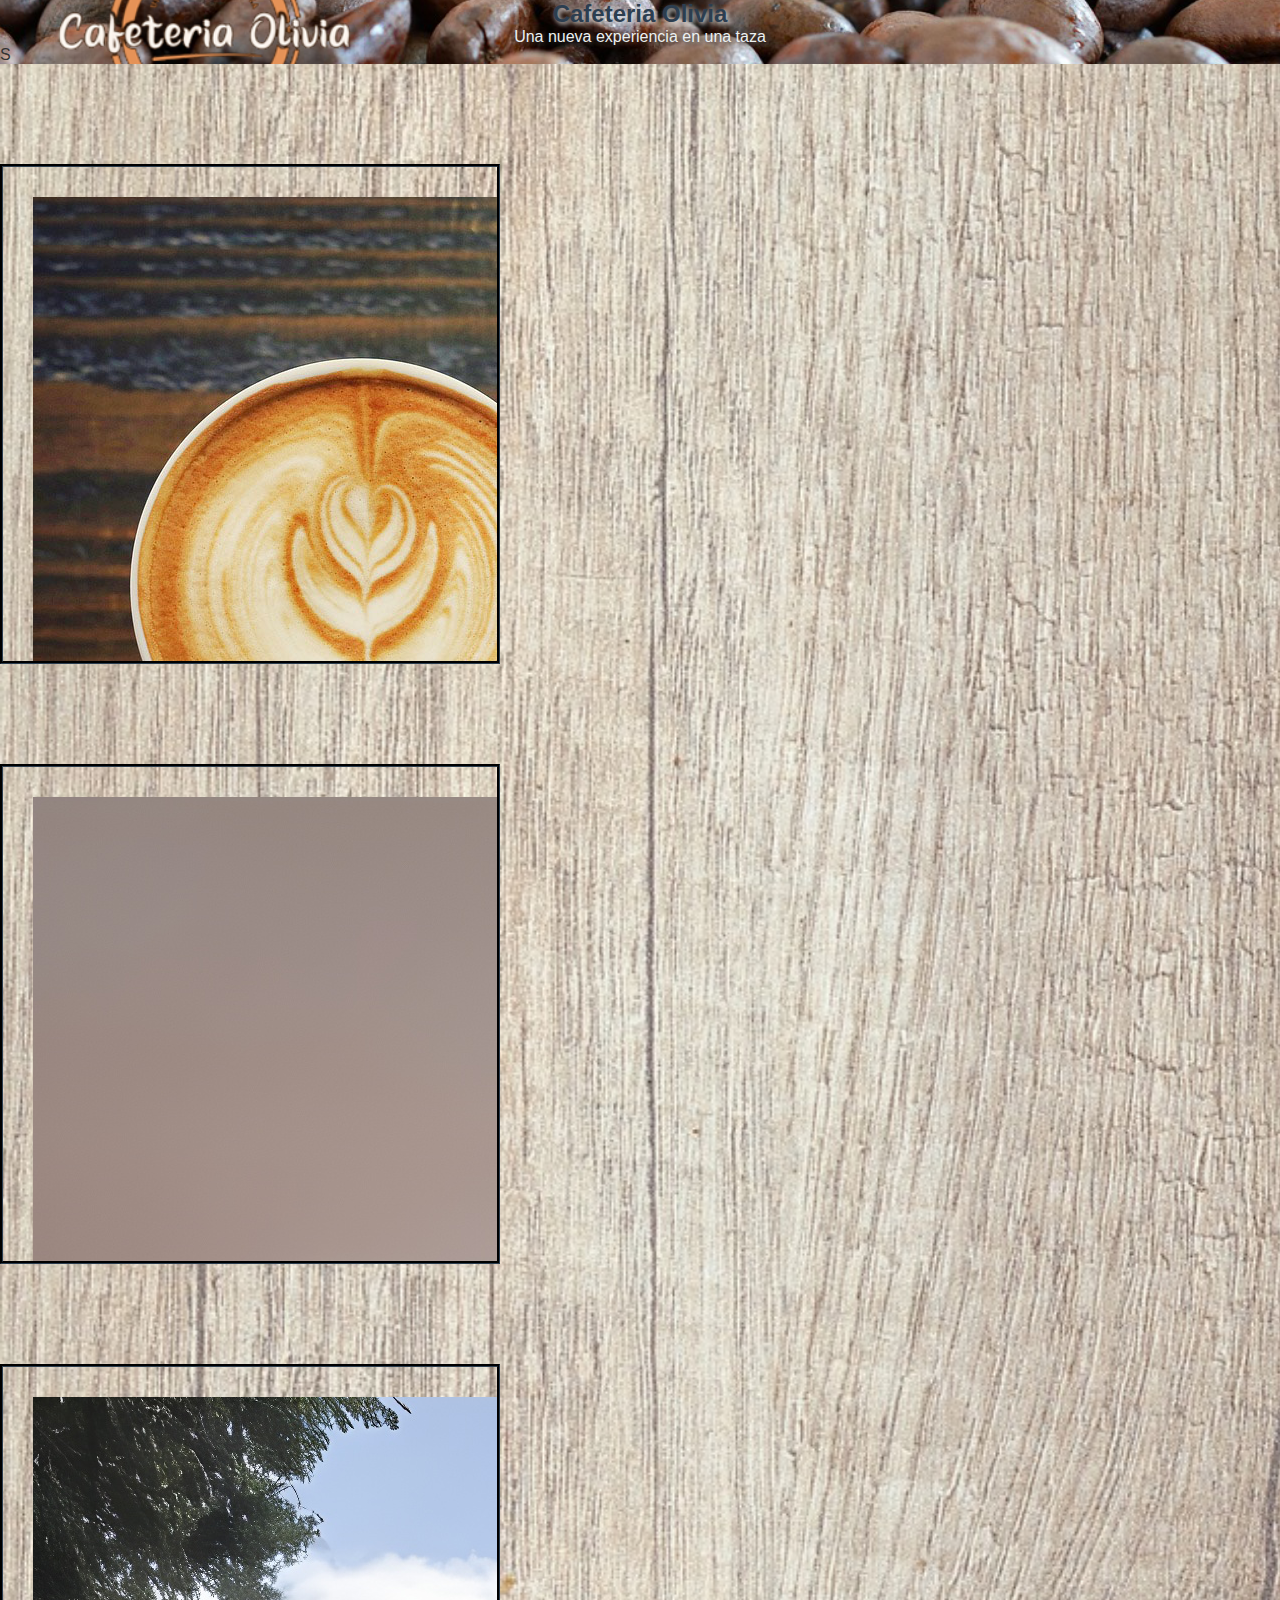
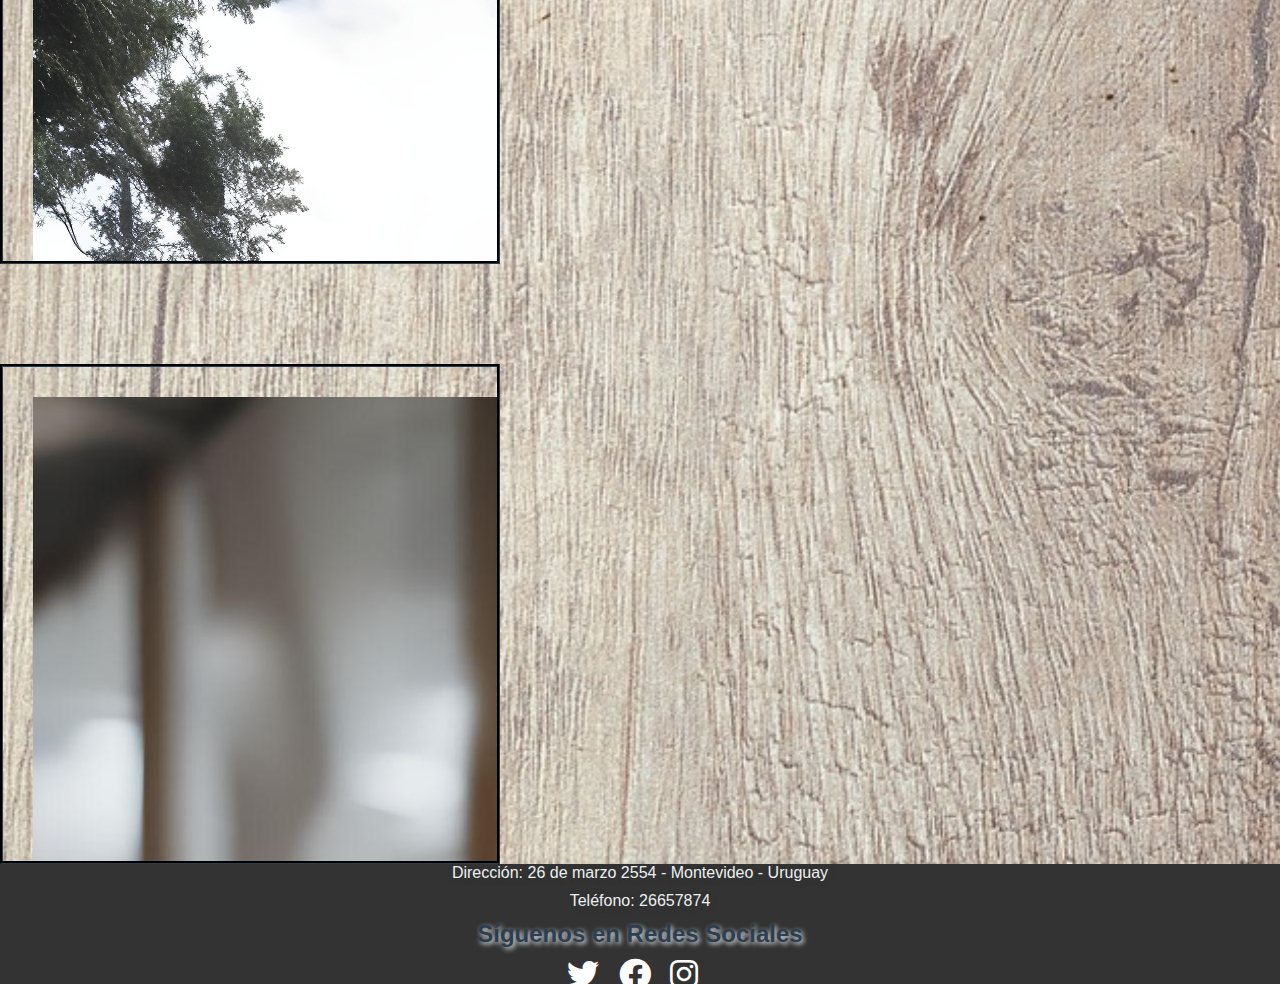
==== index.html @ 251a5f04 "se repara menu hamb y retoca footer" ====
<!DOCTYPE html>
<html lang="es">

<head>
    <meta charset="utf-8">
    <meta name="viewport" content="width=device-width, initial-scale=1">
    <title>Olivia Cafe - Inicio</title>
    <link rel="stylesheet" href="Pages/styles.css">
<link rel="stylesheet" href="https://cdnjs.cloudflare.com/ajax/libs/font-awesome/6.0.0/css/all.min.css">
    <link href="https://cdn.jsdelivr.net/npm/bootstrap@5.2.3/dist/css/bootstrap.min.css" rel="stylesheet"
        integrity="sha384-rbsA2VBKQhggwzxH7pPCaAqO46MgnOM80zW1RWuH61DGLwZJEdK2Kadq2F9CUG65" crossorigin="anonymous">
</head>

<body>
    <header>
        <h1>Cafeteria Olivia</h1>
        <p>Una nueva experiencia en una taza</p>S
    </header>
    <div class="container">
        <div class="row">
            <div class="col-md-6 col-lg-3">
                <div class="image-container">
                    <a href="Pages/bebidas.html" class="img-link">
                        <img src="img/cafe cuadr.jpg" alt="bebida" class="img-fluid">
                        <div class="img-title">Conoce nuestras bebidas</div>
                    </a>
                </div>
            </div>
            <div class="col-md-6 col-lg-3">
                <div class="image-container">
                    <a href="Pages/dulces y salados.html" class="img-link">
                        <img src="img/una-cafeteria-en-su-interior-vendiendo-productos-a-upscaled.jpg"
                            alt="Imagen 2" class="img-fluid">
                        <div class="img-title">Conoce nuestro menu</div>
                    </a>
                </div>
            </div>
            <div class="col-md-6 col-lg-3">
                <div class="image-container">
                    <a href="Pages/lugar.html" class="img-link">
                        <img src="img/la-fachada-de-una-cafeteria-elegante-en-uruguay-upscaled.jpg"
                            alt="Imagen 3" class="img-fluid">
                        <div class="img-title">Conoce nuestro lugar</div>
                    </a>
                </div>
            </div>
            <div class="col-md-6 col-lg-3">
                <div class="image-container">
                    <a href="Pages/contacto.html" class="img-link">
                        <img src="img/recepcionista.jpg" alt="recepcionista"
                            class="img-fluid">
                        <div class="img-title">Ponete en contacto con nosotros</div>
                    </a>
                </div>
            </div>
        </div>
    </div>
    <!--inicia footer-->
    <footer>
        <div class="container">
            <div class="row">
                <div class="col-md-3">
                    <p>Dirección: 26 de marzo 2554 - Montevideo - Uruguay</p>
                    <p>Teléfono: 26657874</p>
                </div>
                <div class="col-md-6">
                    <h3>Síguenos en Redes Sociales</h3>
                    <div class="iconoredes">
                        <i class="fab fa-twitter"></i>
                        <i class="fab fa-facebook"></i>
                        <i class="fab fa-instagram"></i>
                    </div>
                </div>
            </div>
        </div>
    </footer>
    <!-- Scripts JS necesarios -->
    <script src="https://cdn.jsdelivr.net/npm/@popperjs/core@2.11.6/dist/umd/popper.min.js"
        integrity="sha384-oBqDVmMz9ATKxIep9tiCxS/Z9fNfEXiDAYTujMAeBAsjFuCZSmKbSSUnQlmh/jp3"
        crossorigin="anonymous"></script>
    <script src="https://cdn.jsdelivr.net/npm/bootstrap@5.2.3/dist/js/bootstrap.min.js"
        integrity="sha384-cuYeSxntonz0PPNlHhBs68uyIAVpIIOZZ5JqeqvYYIcEL727kskC66kF92t6Xl2V"
        crossorigin="anonymous"></script>
</body>

</html>
---- Pages/styles.css ----
:root {
    --primary-color: #2c3e50;
    --secondary-color: #34495e;
    --accent-color: #7f8c8d;
    --text-color: #333;
    --bg-color: #ecf0f1;
    --hover-color: #bdc3c7;
}

* {
    margin: 0;
    padding: 0;
    box-sizing: border-box;
    font-family: "Roboto", sans-serif;
    transition: all 0.8s ease;
}

body {
    font-family: "Roboto", sans-serif;
    background-image: url(../img/fondocafederecha.jpg);
    background-size: cover;
    color: var(--text-color);
}

h1,
h2,
h3,
h4,
h5,
h6 {
    text-align: center;
    color: var(--primary-color);
    text-shadow: 2px 2px 5px var(--bg-color);
    font-size: 1.5em;
}

header {
    background-image: url(../img/Bannerfinal.png);
    background-size: cover;
    background-position: center;
    max-height: 230px;
}

p {
    color: var(--bg-color);
    text-align: center;
    text-shadow: 2px 2px 5px var(--text-color);
}

/* Estilos de la Barra de Navegación */
.navbar {
    background-color: var(--primary-color);
    border-bottom: 1px solid var(--accent-color);
    display: flex;
    justify-content: space-between;
    align-items: center;
}

.navbar-nav .nav-item {
    margin-right: 15px;
}

.navbar-toggler-icon {
    background-color: var(--accent-color);
}

.navbar-nav .nav-item a {
    color: --text-color;
    text-decoration: none;
    padding: 8px 15px;
    border-radius: 5px;
    transition: all 0.3s ease;
}

.navbar-nav .nav-item a:hover {
    color: var(--primary-color);
    background-color: var(--hover-color);
}

/* Estilos del Grid de Inicio */
.image-container {
    border: 3px #2c3e50 groove;
    margin-top: 100px;
    position: relative;
    max-width: 500px;
    max-height: 500px;
    overflow: hidden;
    padding: 30px;
}

.image-container:hover {
    border: #2c3e50 groove 8px;
    border-radius: 50%;
}

.img-title {
    position: absolute;
    top: 50%;
    left: 50%;
    transform: translate(-50%, -50%);
    color: var(--bg-color);
    text-shadow: 2px 2px 5px var(--text-color), 2px 2px 5px var(--text-color),
        2px 2px 5px var(--text-color);
    font-size: 1.5em;
    text-align: center;
    opacity: 0;
}

.image-container:hover .img-title {
    opacity: 0.8;
}

.img-link {
    display: block;
    text-decoration: none;
}

/* Estilos del Formulario de Contacto */
form {
    max-width: 600px;
    margin: 0 auto;
    margin-bottom: 5px;
    background-color: #7f8c8d;
    /* background-image: url('img/TexturaFondo.jpg'); */
    padding: 20px;
    border: 2px solid var(--primary-color);
    border-radius: 8px;
    box-shadow: 0 0 10px rgba(0, 0, 0, 0.1);
}

label {
    display: block;
    margin-bottom: 8px;
    font-weight: bold;
}

input,
textarea,
select {
    width: 100%;
    padding: 8px;
    margin-bottom: 15px;
    box-sizing: border-box;
    border: 1px solid var(--primary-color);
}

select {
    margin-bottom: 20px;
}

button {
    background-color: var(--primary-color);
    color: var(--bg-color);
    padding: 10px 15px;
    border: none;
    border-radius: 4px;
    cursor: pointer;
}

button:hover {
    background-color: var(--hover-color);
}

.card {
    margin: auto;
    padding: 10px;
    color: var(--bg-color);
    background-color: var(--primary-color);
}

.card-p {
    margin: auto;
    color: var(--bg-color);
    background-color: var(--primary-color);
}

/* Estilo del Carrusel */
#carouselExample {
    padding: 50px;
}

.carousel-item {
    text-align: center;
}

.carousel-item img {
    width: 90%;
    max-height: 400px;
    object-fit: cover;
    border: 5px rgb(255, 255, 255) groove;
    border-radius: 20px;
}

.carousel-caption {
    background-color: rgba(0, 0, 0, 0.5);
    border-radius: 10px;
    padding: 20px;
    color: #fff;
    position: absolute;
    top: 50%;
    left: 50%;
    transform: translate(0%, -50%);
}

.carousel-caption h5 {
    font-size: 2em;
    margin-bottom: 10px;
}

.carousel-caption p {
    font-size: 1.2em;
}

/* Estilo de los botones de control del carrusel */
.carousel-control-prev,
.carousel-control-next {
    max-width: 100px;
}

.carousel-control-prev-icon,
.carousel-control-next-icon {
    background-color: rgba(0, 0, 0, 0.8);
    border-radius: 50%;
}

.carousel-control-next-icon:hover {
    background-color: rgba(0, 0, 0, 0.5);
}

/*inicia footer*/

footer {
    background-color: #333;
    color: #fff;
    max-height: 120px;
    overflow: hidden;
    text-align: center; 
}

footer p {
    font-size: 1rem;
    margin-bottom: 10px;
}

.iconoredes {
    margin-top: 10px;
}

.iconoredes i {
    font-size: 2rem;
    margin-right: 15px;
    transition: color 0.3s ease;
}

.iconoredes i:hover {
    color: #55acee;
    rotate: 10deg;
    scale: 1.3;
    text-shadow: white 1px 1px 10px;
}

.iconoredes i:nth-child(2):hover {
    color: #e4405f;
}

.iconoredes i:nth-child(3):hover {
    color: #1877f2;
}



@media (max-width: 768px) {
    footer p {
        font-size: 0.8rem; 
    }

    .iconoredes {
        margin-top: 5px; 
    }

    .iconoredes i {
        font-size: 1.5rem; 
        margin-right: 10px; 
    }
}
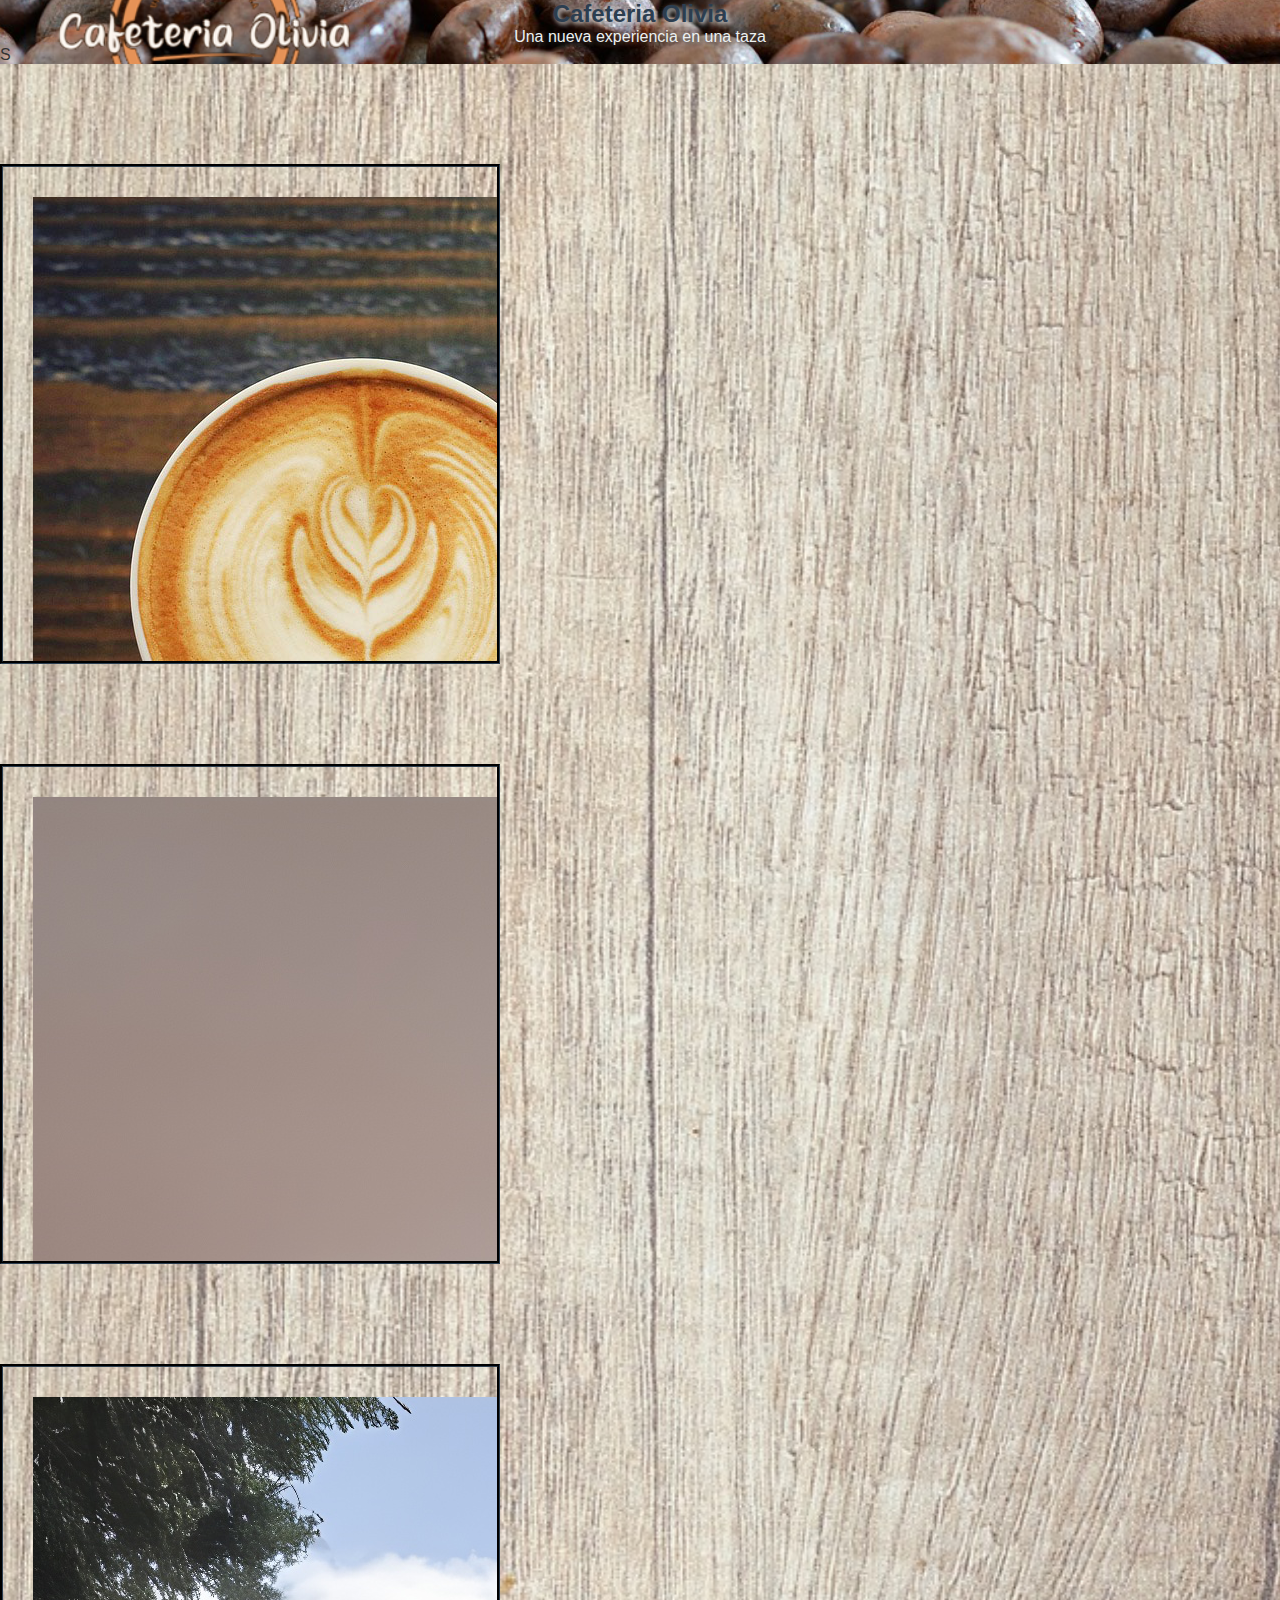
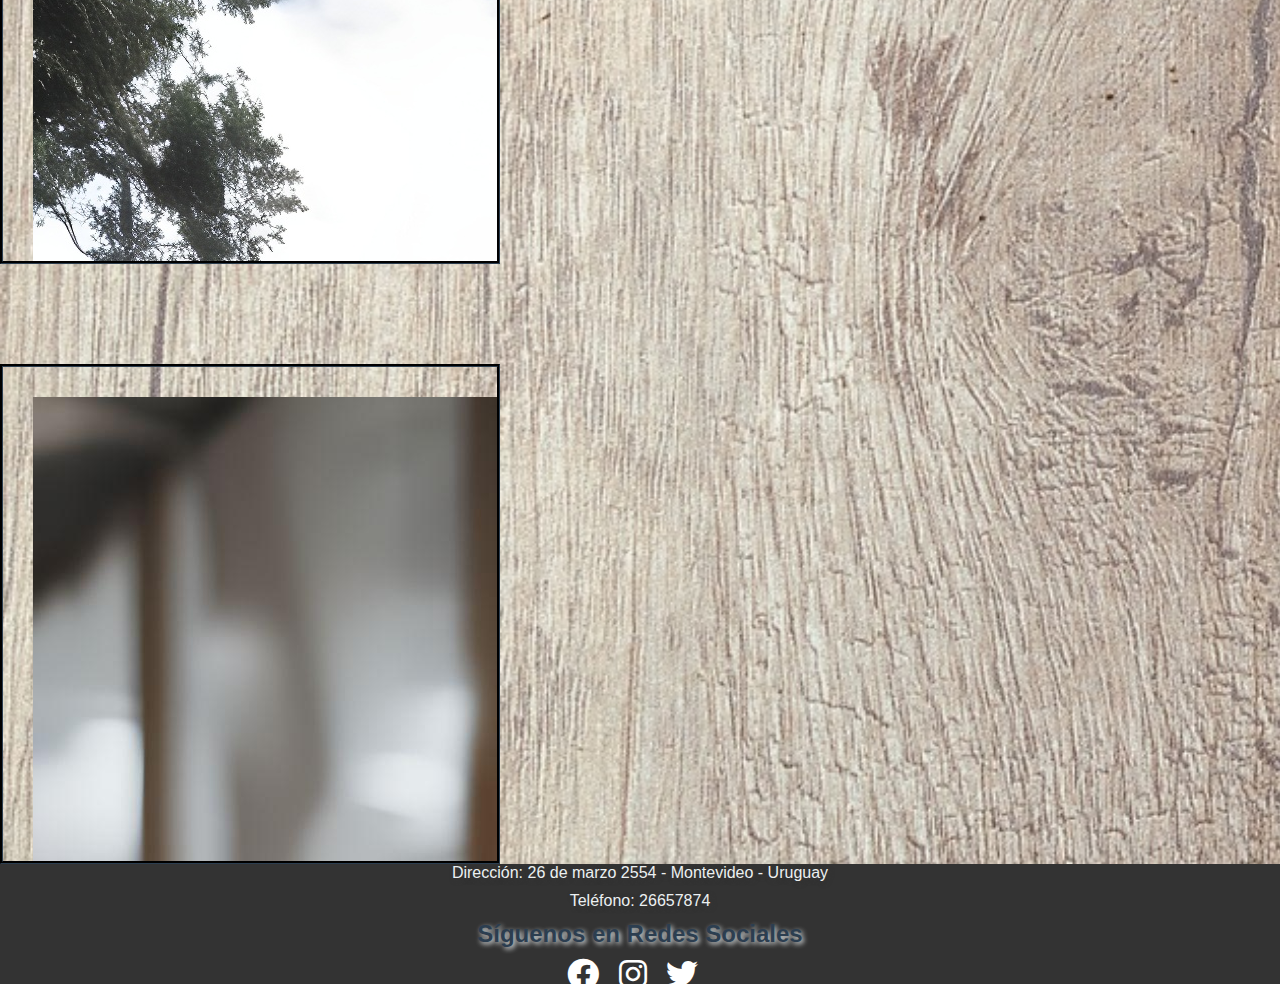
==== commit 1923d804: "version final" ====
--- a/index.html
+++ b/index.html
@@ -66,9 +66,9 @@
                 <div class="col-md-6">
                     <h3>Síguenos en Redes Sociales</h3>
                     <div class="iconoredes">
-                        <i class="fab fa-twitter"></i>
                         <i class="fab fa-facebook"></i>
                         <i class="fab fa-instagram"></i>
+                        <i class="fab fa-twitter"></i>
                     </div>
                 </div>
             </div>
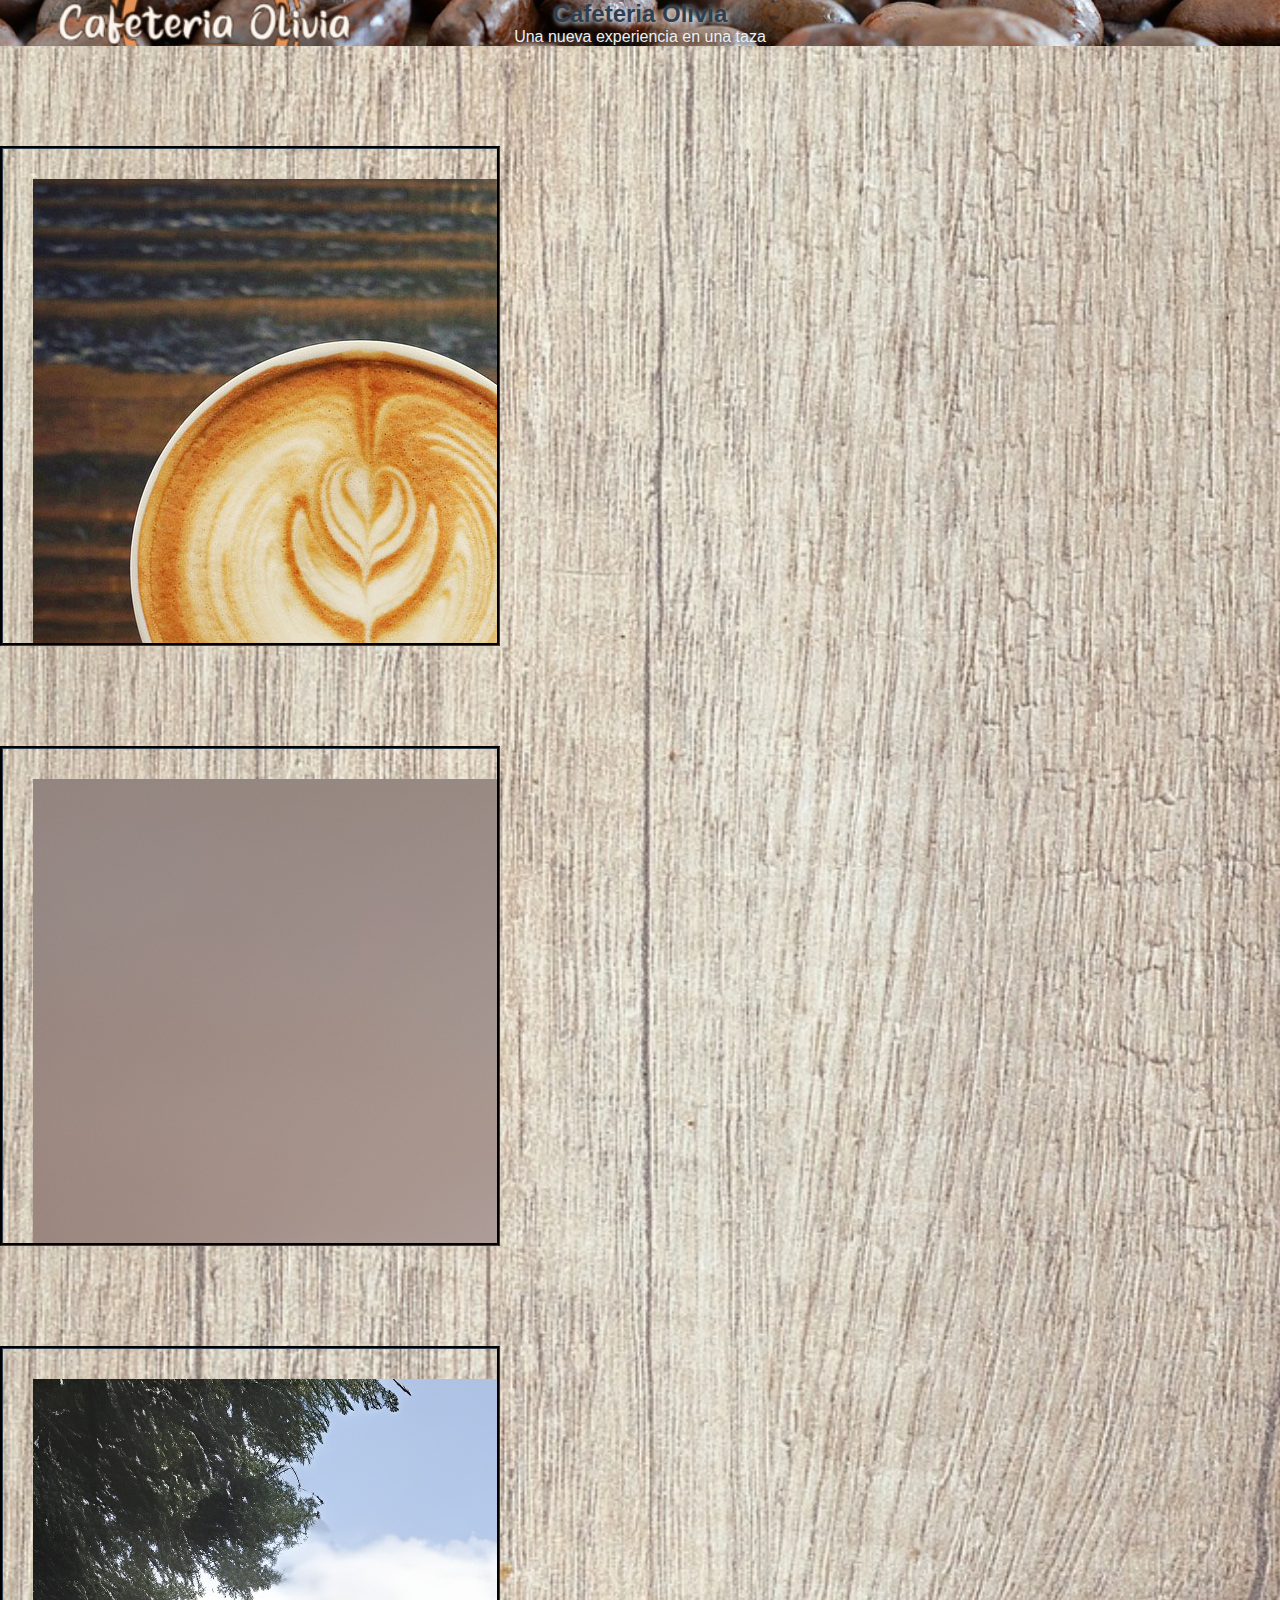
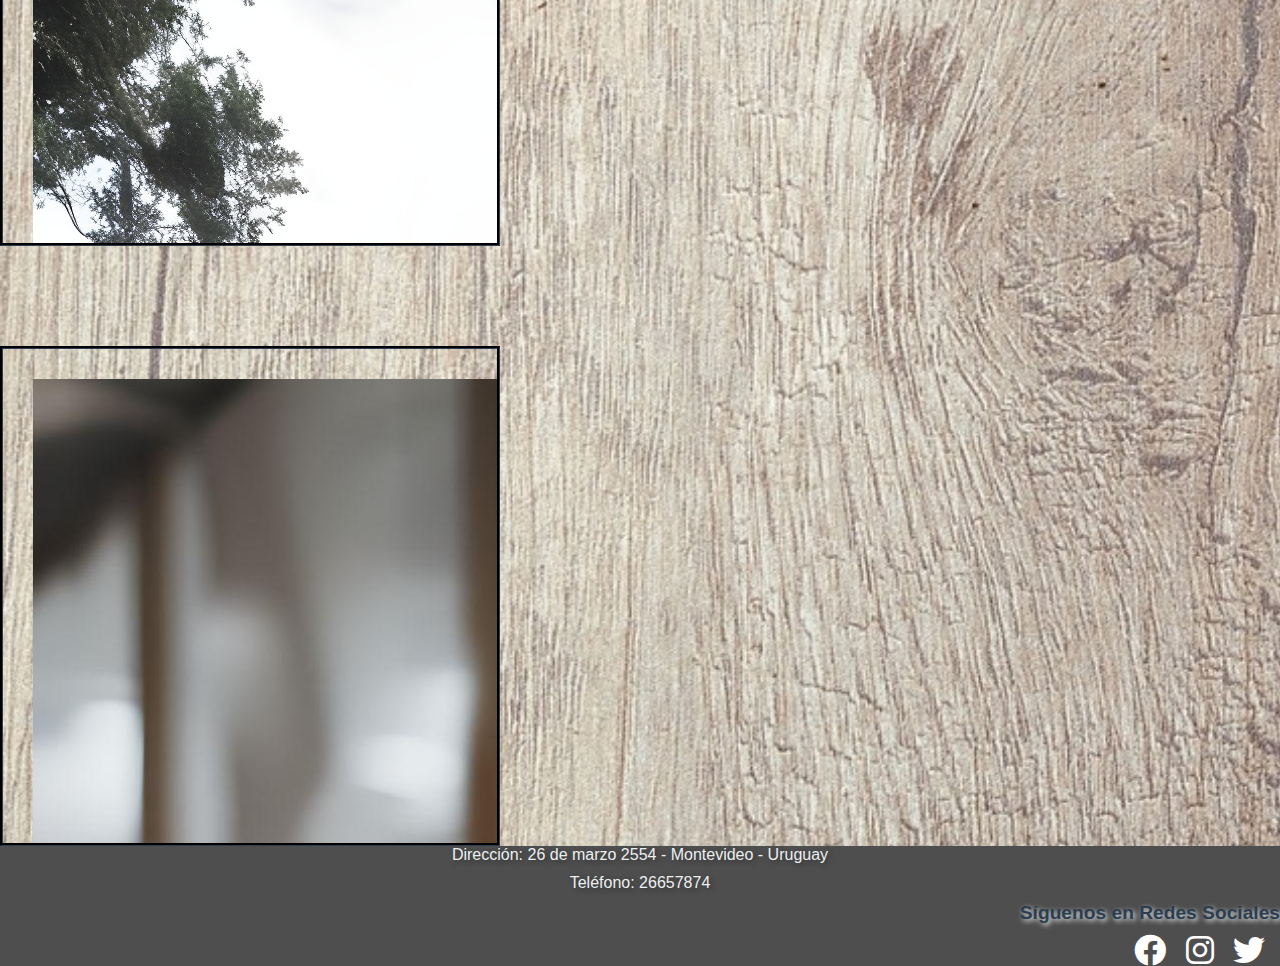
==== commit 19989d04: "version final" ====
--- a/index.html
+++ b/index.html
@@ -14,7 +14,7 @@
 <body>
     <header>
         <h1>Cafeteria Olivia</h1>
-        <p>Una nueva experiencia en una taza</p>S
+        <p>Una nueva experiencia en una taza</p>
     </header>
     <div class="container">
         <div class="row">
--- a/Pages/styles.css
+++ b/Pages/styles.css
@@ -230,7 +230,7 @@
 /*inicia footer*/
 
 footer {
-    background-color: #333;
+    background-color: #4f4e4e;
     color: #fff;
     max-height: 120px;
     overflow: hidden;
@@ -242,8 +242,13 @@
     margin-bottom: 10px;
 }
 
+footer h3 {
+    font-size: larger;
+    text-align: end;
+}
 .iconoredes {
     margin-top: 10px;
+    text-align: end;
 }
 
 .iconoredes i {
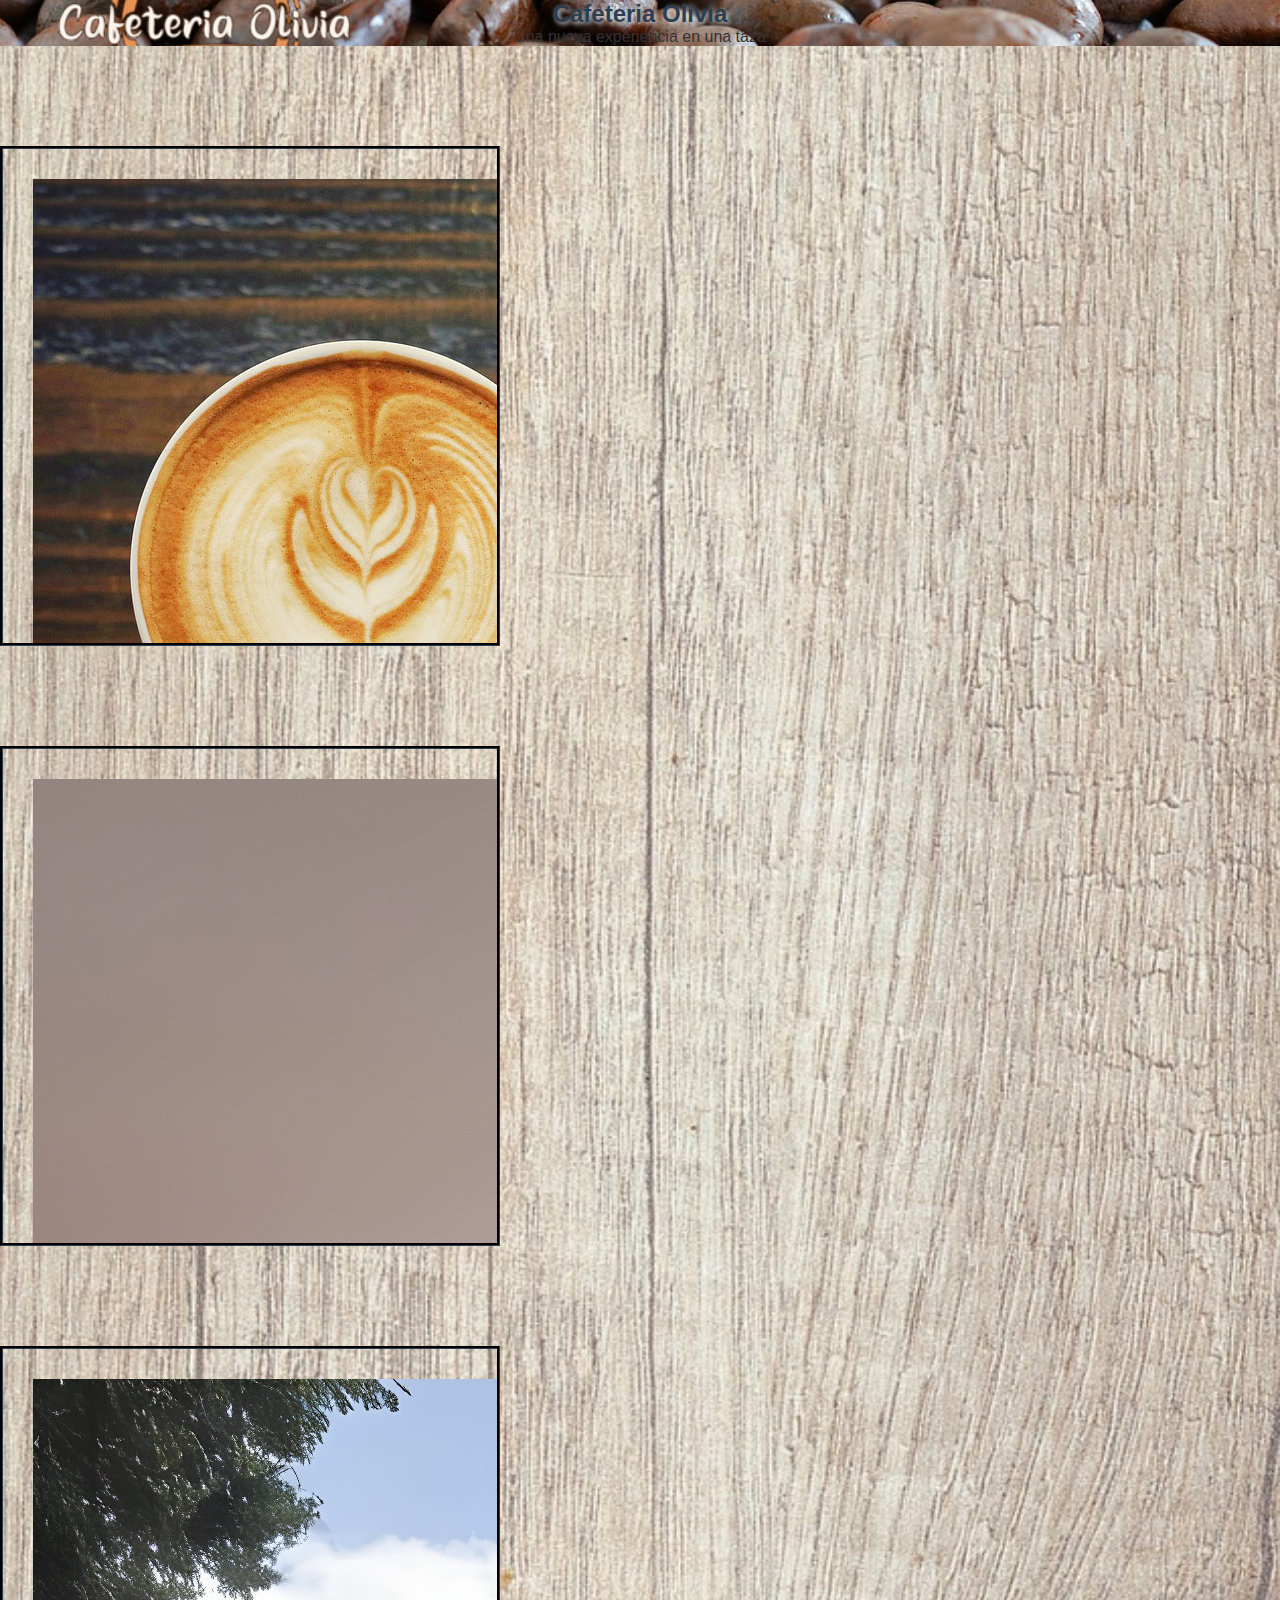
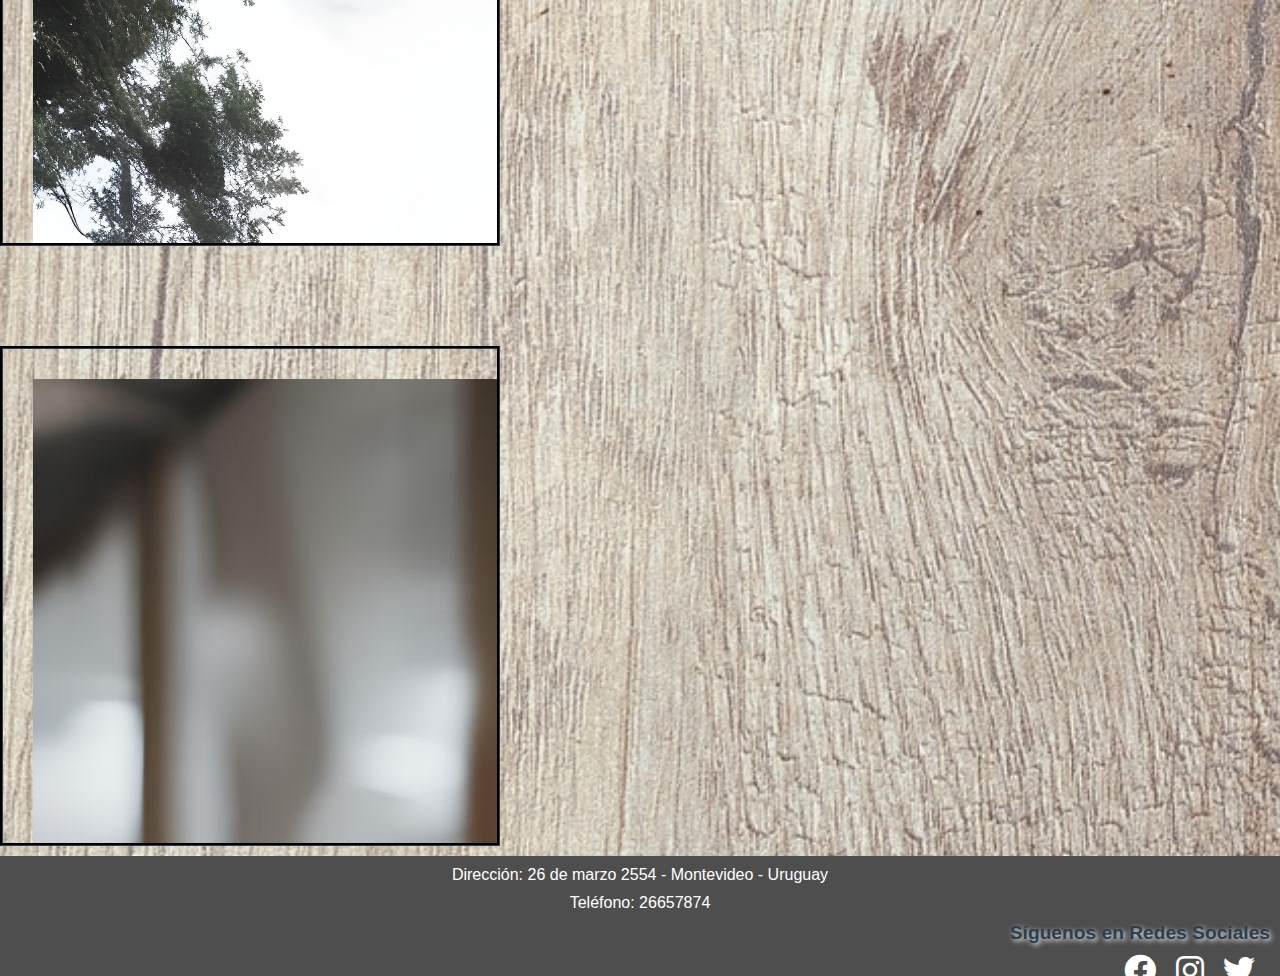
==== commit 639bc5a8: "se agrega scss" ====
--- a/index.html
+++ b/index.html
@@ -5,7 +5,7 @@
     <meta charset="utf-8">
     <meta name="viewport" content="width=device-width, initial-scale=1">
     <title>Olivia Cafe - Inicio</title>
-    <link rel="stylesheet" href="Pages/styles.css">
+    <link rel="stylesheet" href="estilos.css">
 <link rel="stylesheet" href="https://cdnjs.cloudflare.com/ajax/libs/font-awesome/6.0.0/css/all.min.css">
     <link href="https://cdn.jsdelivr.net/npm/bootstrap@5.2.3/dist/css/bootstrap.min.css" rel="stylesheet"
         integrity="sha384-rbsA2VBKQhggwzxH7pPCaAqO46MgnOM80zW1RWuH61DGLwZJEdK2Kadq2F9CUG65" crossorigin="anonymous">
--- a/estilos.css
+++ b/estilos.css
@@ -0,0 +1,293 @@
+@charset "UTF-8";
+* {
+  margin: 0;
+  padding: 0;
+  -webkit-box-sizing: border-box;
+          box-sizing: border-box;
+  font-family: "Roboto", sans-serif;
+  -webkit-transition: all 0.8s ease;
+  transition: all 0.8s ease;
+}
+
+body {
+  font-family: "Roboto", sans-serif;
+  background-image: url(../img/fondocafederecha.jpg);
+  background-size: cover;
+  color: #333;
+}
+
+h1, h2, h3, h4, h5, h6 {
+  text-align: center;
+  color: #2c3e50;
+  text-shadow: 2px 2px 5px #ecf0f1;
+  font-size: 1.5em;
+  -webkit-transition: color 0.8s ease;
+  transition: color 0.8s ease;
+}
+
+header {
+  background-image: url(../img/Bannerfinal.png);
+  background-size: cover;
+  background-position: center;
+  max-height: 230px;
+  -webkit-transition: max-height 0.8s ease;
+  transition: max-height 0.8s ease;
+}
+
+p {
+  color: var(--bg-color);
+  text-align: center;
+  text-shadow: 2px 2px 5px var(--text-color);
+}
+
+/* Estilos de la Barra de Navegación */
+.navbar {
+  background-color: var(--primary-color);
+  border-bottom: 1px solid var(--accent-color);
+  display: -webkit-box;
+  display: -ms-flexbox;
+  display: flex;
+  -webkit-box-pack: justify;
+      -ms-flex-pack: justify;
+          justify-content: space-between;
+  -webkit-box-align: center;
+      -ms-flex-align: center;
+          align-items: center;
+}
+
+.navbar-nav .nav-item {
+  margin-right: 15px;
+}
+
+.navbar-toggler-icon {
+  background-color: var(--accent-color);
+}
+
+.navbar-nav .nav-item a {
+  color: --text-color;
+  text-decoration: none;
+  padding: 8px 15px;
+  border-radius: 5px;
+  -webkit-transition: all 0.3s ease;
+  transition: all 0.3s ease;
+}
+
+.navbar-nav .nav-item a:hover {
+  color: var(--primary-color);
+  background-color: var(--hover-color);
+}
+
+/* Estilos del Grid de Inicio */
+.image-container {
+  border: 3px #2c3e50 groove;
+  margin-top: 100px;
+  position: relative;
+  max-width: 500px;
+  max-height: 500px;
+  overflow: hidden;
+  padding: 30px;
+}
+
+.image-container:hover {
+  border: #2c3e50 groove 8px;
+  border-radius: 50%;
+}
+
+.img-title {
+  position: absolute;
+  top: 50%;
+  left: 50%;
+  -webkit-transform: translate(-50%, -50%);
+          transform: translate(-50%, -50%);
+  color: var(--bg-color);
+  text-shadow: 2px 2px 5px var(--text-color), 2px 2px 5px var(--text-color), 2px 2px 5px var(--text-color);
+  font-size: 1.5em;
+  text-align: center;
+  opacity: 0;
+}
+
+.image-container:hover .img-title {
+  opacity: 0.8;
+}
+
+.img-link {
+  display: block;
+  text-decoration: none;
+}
+
+/* Estilos del Formulario de Contacto */
+form {
+  max-width: 600px;
+  margin: 0 auto;
+  margin-bottom: 5px;
+  background-color: #7f8c8d;
+  /* background-image: url('img/TexturaFondo.jpg'); */
+  padding: 20px;
+  border: 2px solid var(--primary-color);
+  border-radius: 8px;
+  -webkit-box-shadow: 0 0 10px rgba(0, 0, 0, 0.1);
+          box-shadow: 0 0 10px rgba(0, 0, 0, 0.1);
+}
+
+label {
+  display: block;
+  margin-bottom: 8px;
+  font-weight: bold;
+}
+
+input,
+textarea,
+select {
+  width: 100%;
+  padding: 8px;
+  margin-bottom: 15px;
+  -webkit-box-sizing: border-box;
+          box-sizing: border-box;
+  border: 1px solid var(--primary-color);
+}
+
+select {
+  margin-bottom: 20px;
+}
+
+button {
+  background-color: var(--primary-color);
+  color: var(--bg-color);
+  padding: 10px 15px;
+  border: none;
+  border-radius: 4px;
+  cursor: pointer;
+}
+
+button:hover {
+  background-color: var(--hover-color);
+}
+
+.card {
+  margin: auto;
+  padding: 10px;
+  color: var(--bg-color);
+  background-color: var(--primary-color);
+}
+
+.card-p {
+  margin: auto;
+  color: var(--bg-color);
+  background-color: var(--primary-color);
+}
+
+/* Estilo del Carrusel */
+#carouselExample {
+  padding: 50px;
+}
+
+.carousel-item {
+  text-align: center;
+}
+
+.carousel-item img {
+  width: 90%;
+  max-height: 400px;
+  -o-object-fit: cover;
+     object-fit: cover;
+  border: 5px rgb(255, 255, 255) groove;
+  border-radius: 20px;
+}
+
+.carousel-caption {
+  background-color: rgba(0, 0, 0, 0.5);
+  border-radius: 10px;
+  padding: 20px;
+  color: #fff;
+  position: absolute;
+  top: 50%;
+  left: 50%;
+  -webkit-transform: translate(0%, -50%);
+          transform: translate(0%, -50%);
+}
+
+.carousel-caption h5 {
+  font-size: 2em;
+  margin-bottom: 10px;
+}
+
+.carousel-caption p {
+  font-size: 1.2em;
+}
+
+/* Estilo de los botones de control del carrusel */
+.carousel-control-prev,
+.carousel-control-next {
+  max-width: 100px;
+}
+
+.carousel-control-prev-icon,
+.carousel-control-next-icon {
+  background-color: rgba(0, 0, 0, 0.8);
+  border-radius: 50%;
+}
+
+.carousel-control-next-icon:hover {
+  background-color: rgba(0, 0, 0, 0.5);
+}
+
+/*inicia footer*/
+footer {
+  background-color: #4f4e4e;
+  color: #fff;
+  max-height: 120px;
+  overflow: hidden;
+  text-align: center;
+  padding: 10px;
+  margin-top: 10px;
+}
+
+footer p {
+  font-size: 1rem;
+  margin-bottom: 10px;
+}
+
+footer h3 {
+  font-size: larger;
+  text-align: end;
+}
+
+.iconoredes {
+  margin-top: 10px;
+  text-align: end;
+}
+
+.iconoredes i {
+  font-size: 2rem;
+  margin-right: 15px;
+  -webkit-transition: color 0.3s ease;
+  transition: color 0.3s ease;
+}
+
+.iconoredes i:hover {
+  color: #55acee;
+  rotate: 10deg;
+  scale: 1.3;
+  text-shadow: white 1px 1px 10px;
+}
+
+.iconoredes i:nth-child(2):hover {
+  color: #e4405f;
+}
+
+.iconoredes i:nth-child(3):hover {
+  color: #1877f2;
+}
+
+@media (max-width: 768px) {
+  footer p {
+    font-size: 0.8rem;
+  }
+  .iconoredes {
+    margin-top: 5px;
+  }
+  .iconoredes i {
+    font-size: 1.5rem;
+    margin-right: 10px;
+  }
+}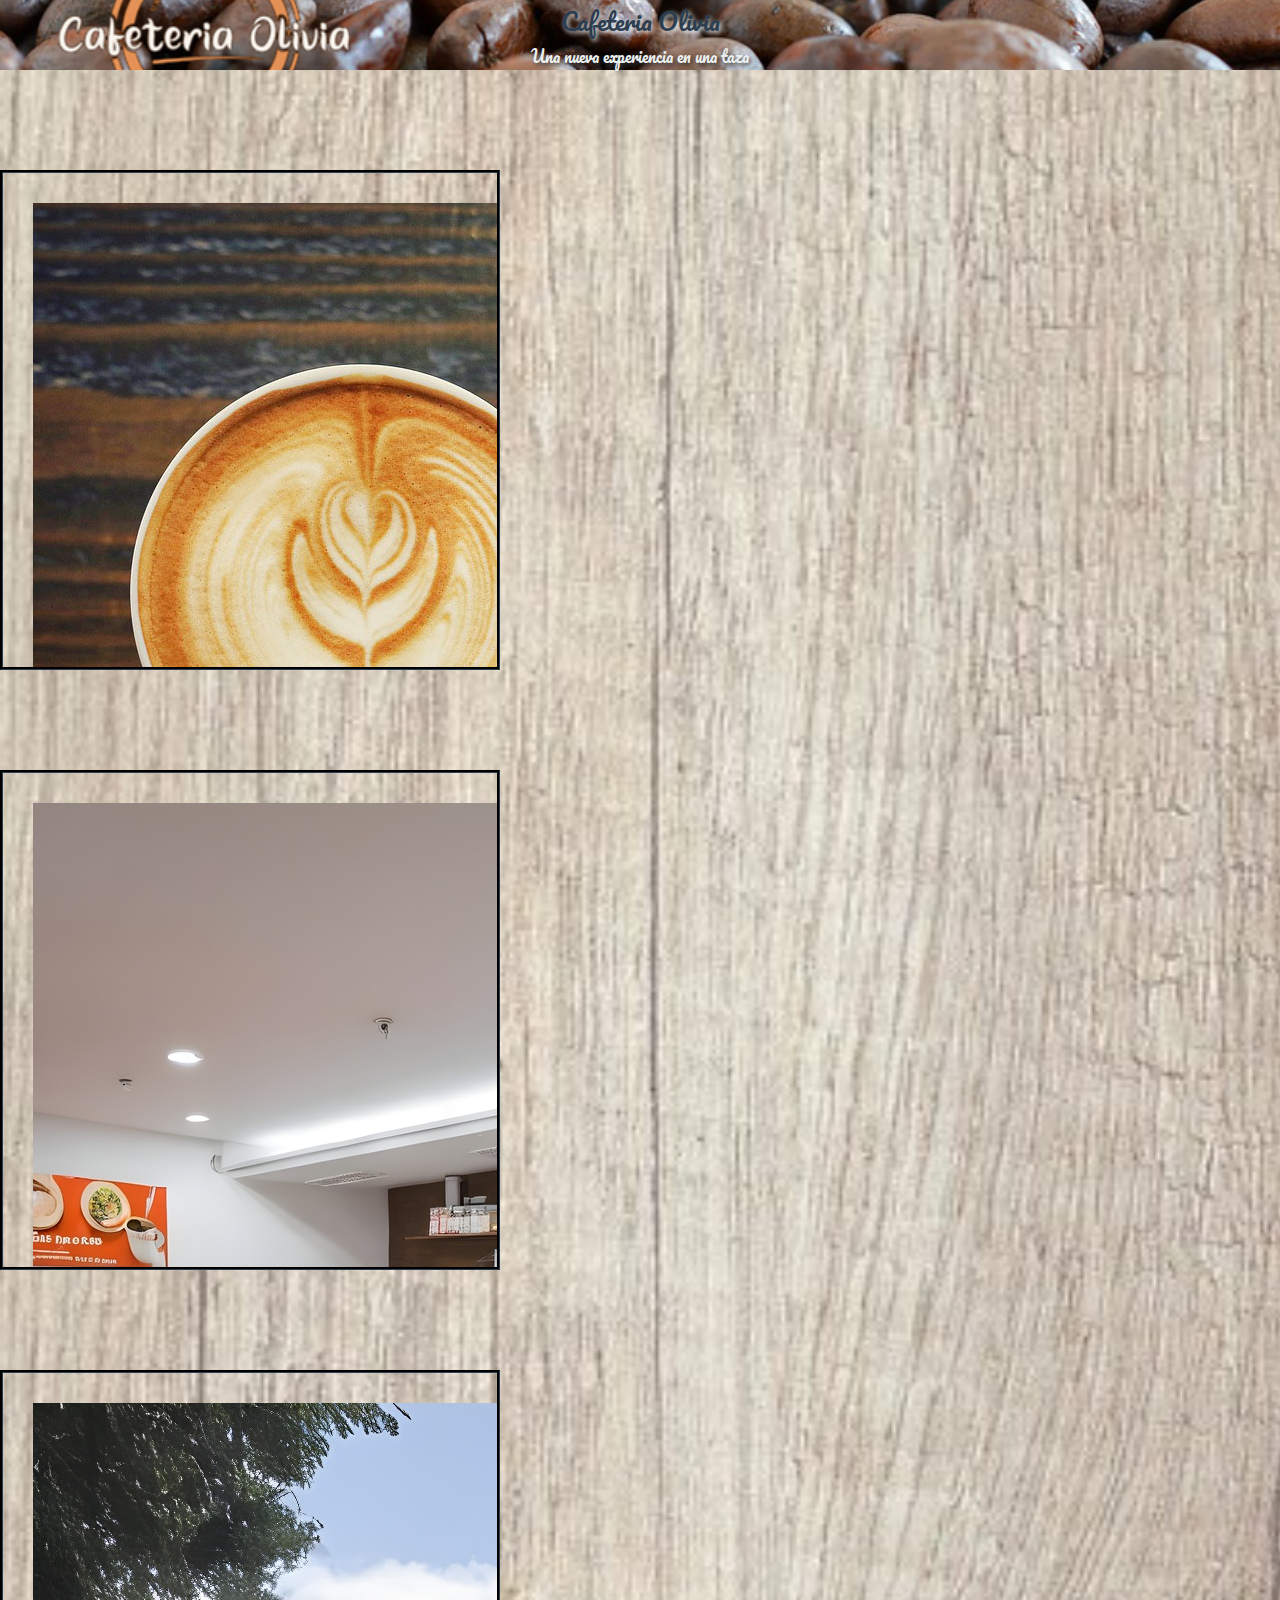
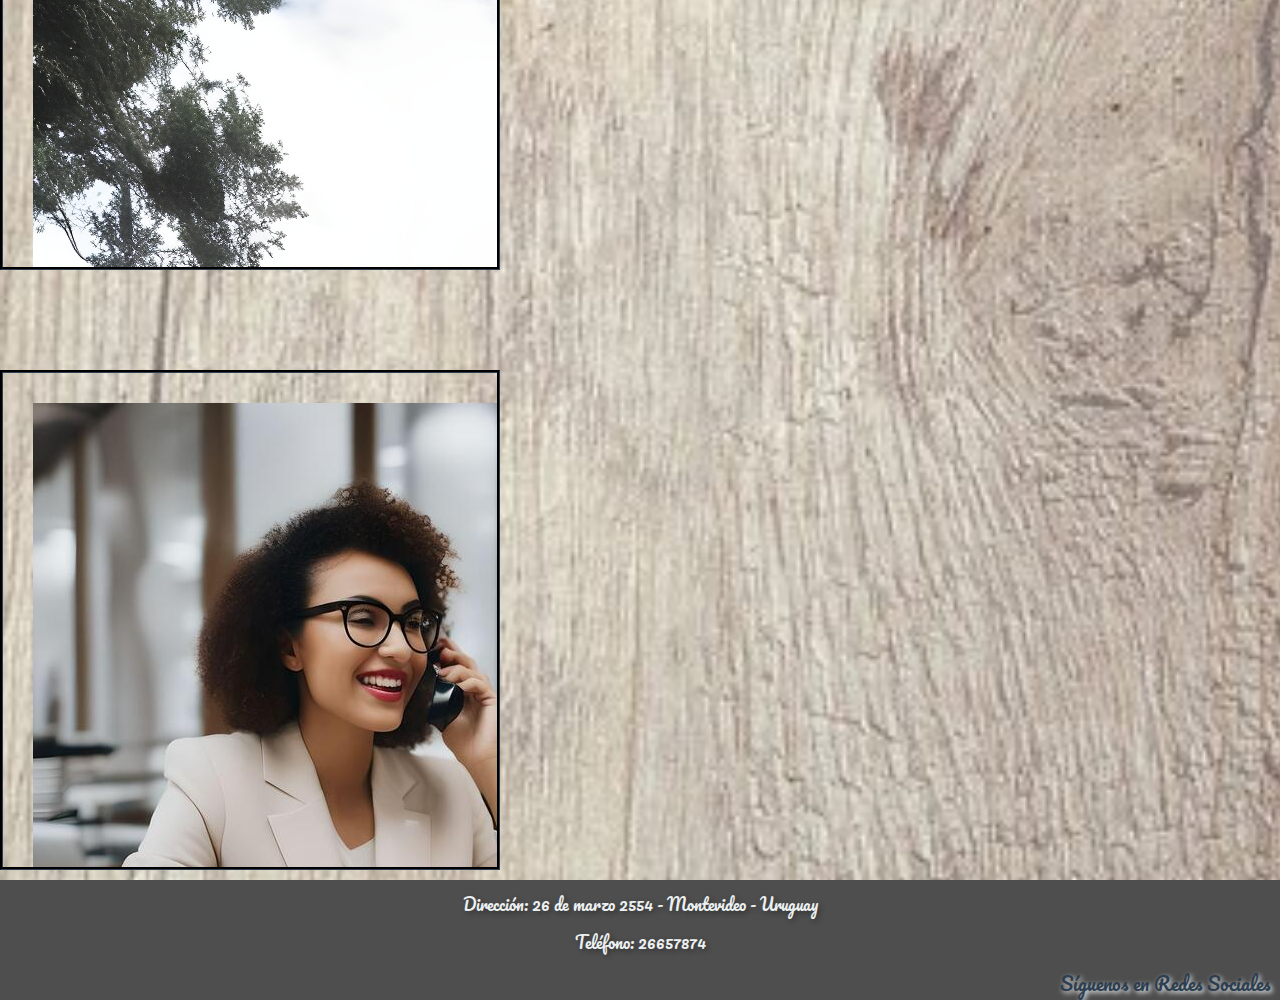
==== commit 40547efd: "se reducen tamaño de imagenes con resizepixel" ====
--- a/index.html
+++ b/index.html
@@ -29,7 +29,7 @@
             <div class="col-md-6 col-lg-3">
                 <div class="image-container">
                     <a href="Pages/dulces y salados.html" class="img-link">
-                        <img src="img/una-cafeteria-en-su-interior-vendiendo-productos-a-upscaled.jpg"
+                        <img src="img/una-cafeteria-en-su-interior-ven.jpg"
                             alt="Imagen 2" class="img-fluid">
                         <div class="img-title">Conoce nuestro menu</div>
                     </a>
--- a/estilos.css
+++ b/estilos.css
@@ -1,17 +1,18 @@
-@charset "UTF-8";
+@import url("https://fonts.googleapis.com/css2?family=Pacifico&display=swap");
 * {
   margin: 0;
   padding: 0;
   -webkit-box-sizing: border-box;
           box-sizing: border-box;
-  font-family: "Roboto", sans-serif;
-  -webkit-transition: all 0.8s ease;
-  transition: all 0.8s ease;
+  font-family: "Pacifico", cursive;
+  font-weight: 200;
+  font-style: normal;
+  -webkit-transition: all 1s ease;
+  transition: all 1s ease;
 }
 
 body {
-  font-family: "Roboto", sans-serif;
-  background-image: url(../img/fondocafederecha.jpg);
+  background-image: url(img/fondocafederecha.jpg);
   background-size: cover;
   color: #333;
 }
@@ -21,29 +22,28 @@
   color: #2c3e50;
   text-shadow: 2px 2px 5px #ecf0f1;
   font-size: 1.5em;
-  -webkit-transition: color 0.8s ease;
-  transition: color 0.8s ease;
+  -webkit-transition: color 1s ease;
+  transition: color 1s ease;
 }
 
 header {
-  background-image: url(../img/Bannerfinal.png);
+  background-image: url(img/Bannerfinal.png);
   background-size: cover;
   background-position: center;
   max-height: 230px;
-  -webkit-transition: max-height 0.8s ease;
-  transition: max-height 0.8s ease;
+  -webkit-transition: max-height 1s ease;
+  transition: max-height 1s ease;
 }
 
 p {
-  color: var(--bg-color);
-  text-align: center;
-  text-shadow: 2px 2px 5px var(--text-color);
-}
-
-/* Estilos de la Barra de Navegación */
+  color: #ecf0f1;
+  text-align: center;
+  text-shadow: 2px 2px 5px #333;
+}
+
 .navbar {
-  background-color: var(--primary-color);
-  border-bottom: 1px solid var(--accent-color);
+  background-color: #2c3e50;
+  border-bottom: 1px solid #7f8c8d;
   display: -webkit-box;
   display: -ms-flexbox;
   display: flex;
@@ -60,11 +60,11 @@
 }
 
 .navbar-toggler-icon {
-  background-color: var(--accent-color);
+  background-color: #7f8c8d;
 }
 
 .navbar-nav .nav-item a {
-  color: --text-color;
+  color: #333;
   text-decoration: none;
   padding: 8px 15px;
   border-radius: 5px;
@@ -73,11 +73,10 @@
 }
 
 .navbar-nav .nav-item a:hover {
-  color: var(--primary-color);
-  background-color: var(--hover-color);
-}
-
-/* Estilos del Grid de Inicio */
+  color: #2c3e50;
+  background-color: #bdc3c7;
+}
+
 .image-container {
   border: 3px #2c3e50 groove;
   margin-top: 100px;
@@ -99,8 +98,8 @@
   left: 50%;
   -webkit-transform: translate(-50%, -50%);
           transform: translate(-50%, -50%);
-  color: var(--bg-color);
-  text-shadow: 2px 2px 5px var(--text-color), 2px 2px 5px var(--text-color), 2px 2px 5px var(--text-color);
+  color: #ecf0f1;
+  text-shadow: 2px 2px 5px #333, 2px 2px 5px #333, 2px 2px 5px #333;
   font-size: 1.5em;
   text-align: center;
   opacity: 0;
@@ -115,15 +114,13 @@
   text-decoration: none;
 }
 
-/* Estilos del Formulario de Contacto */
 form {
   max-width: 600px;
   margin: 0 auto;
   margin-bottom: 5px;
   background-color: #7f8c8d;
-  /* background-image: url('img/TexturaFondo.jpg'); */
   padding: 20px;
-  border: 2px solid var(--primary-color);
+  border: 2px solid #2c3e50;
   border-radius: 8px;
   -webkit-box-shadow: 0 0 10px rgba(0, 0, 0, 0.1);
           box-shadow: 0 0 10px rgba(0, 0, 0, 0.1);
@@ -143,7 +140,7 @@
   margin-bottom: 15px;
   -webkit-box-sizing: border-box;
           box-sizing: border-box;
-  border: 1px solid var(--primary-color);
+  border: 1px solid #2c3e50;
 }
 
 select {
@@ -151,32 +148,31 @@
 }
 
 button {
-  background-color: var(--primary-color);
-  color: var(--bg-color);
+  background-color: #2c3e50;
+  color: #ecf0f1;
   padding: 10px 15px;
-  border: none;
+  border: solid 2px white;
   border-radius: 4px;
   cursor: pointer;
 }
 
 button:hover {
-  background-color: var(--hover-color);
+  background-color: #bdc3c7;
 }
 
 .card {
   margin: auto;
   padding: 10px;
-  color: var(--bg-color);
-  background-color: var(--primary-color);
+  color: #ecf0f1;
+  background-color: #2c3e50;
 }
 
 .card-p {
   margin: auto;
-  color: var(--bg-color);
-  background-color: var(--primary-color);
-}
-
-/* Estilo del Carrusel */
+  color: #ecf0f1;
+  background-color: #2c3e50;
+}
+
 #carouselExample {
   padding: 50px;
 }
@@ -190,7 +186,7 @@
   max-height: 400px;
   -o-object-fit: cover;
      object-fit: cover;
-  border: 5px rgb(255, 255, 255) groove;
+  border: 5px #fff groove;
   border-radius: 20px;
 }
 
@@ -215,7 +211,6 @@
   font-size: 1.2em;
 }
 
-/* Estilo de los botones de control del carrusel */
 .carousel-control-prev,
 .carousel-control-next {
   max-width: 100px;
@@ -231,7 +226,6 @@
   background-color: rgba(0, 0, 0, 0.5);
 }
 
-/*inicia footer*/
 footer {
   background-color: #4f4e4e;
   color: #fff;
@@ -265,10 +259,12 @@
 }
 
 .iconoredes i:hover {
-  color: #55acee;
-  rotate: 10deg;
-  scale: 1.3;
-  text-shadow: white 1px 1px 10px;
+  color: #4267B2;
+  -webkit-transform: rotate(30deg);
+          transform: rotate(30deg);
+  -webkit-transform: scale(1.1);
+          transform: scale(1.1);
+  text-shadow: white 1px 1px 10px 0.7;
 }
 
 .iconoredes i:nth-child(2):hover {
@@ -276,7 +272,7 @@
 }
 
 .iconoredes i:nth-child(3):hover {
-  color: #1877f2;
+  color: #4995f7;
 }
 
 @media (max-width: 768px) {
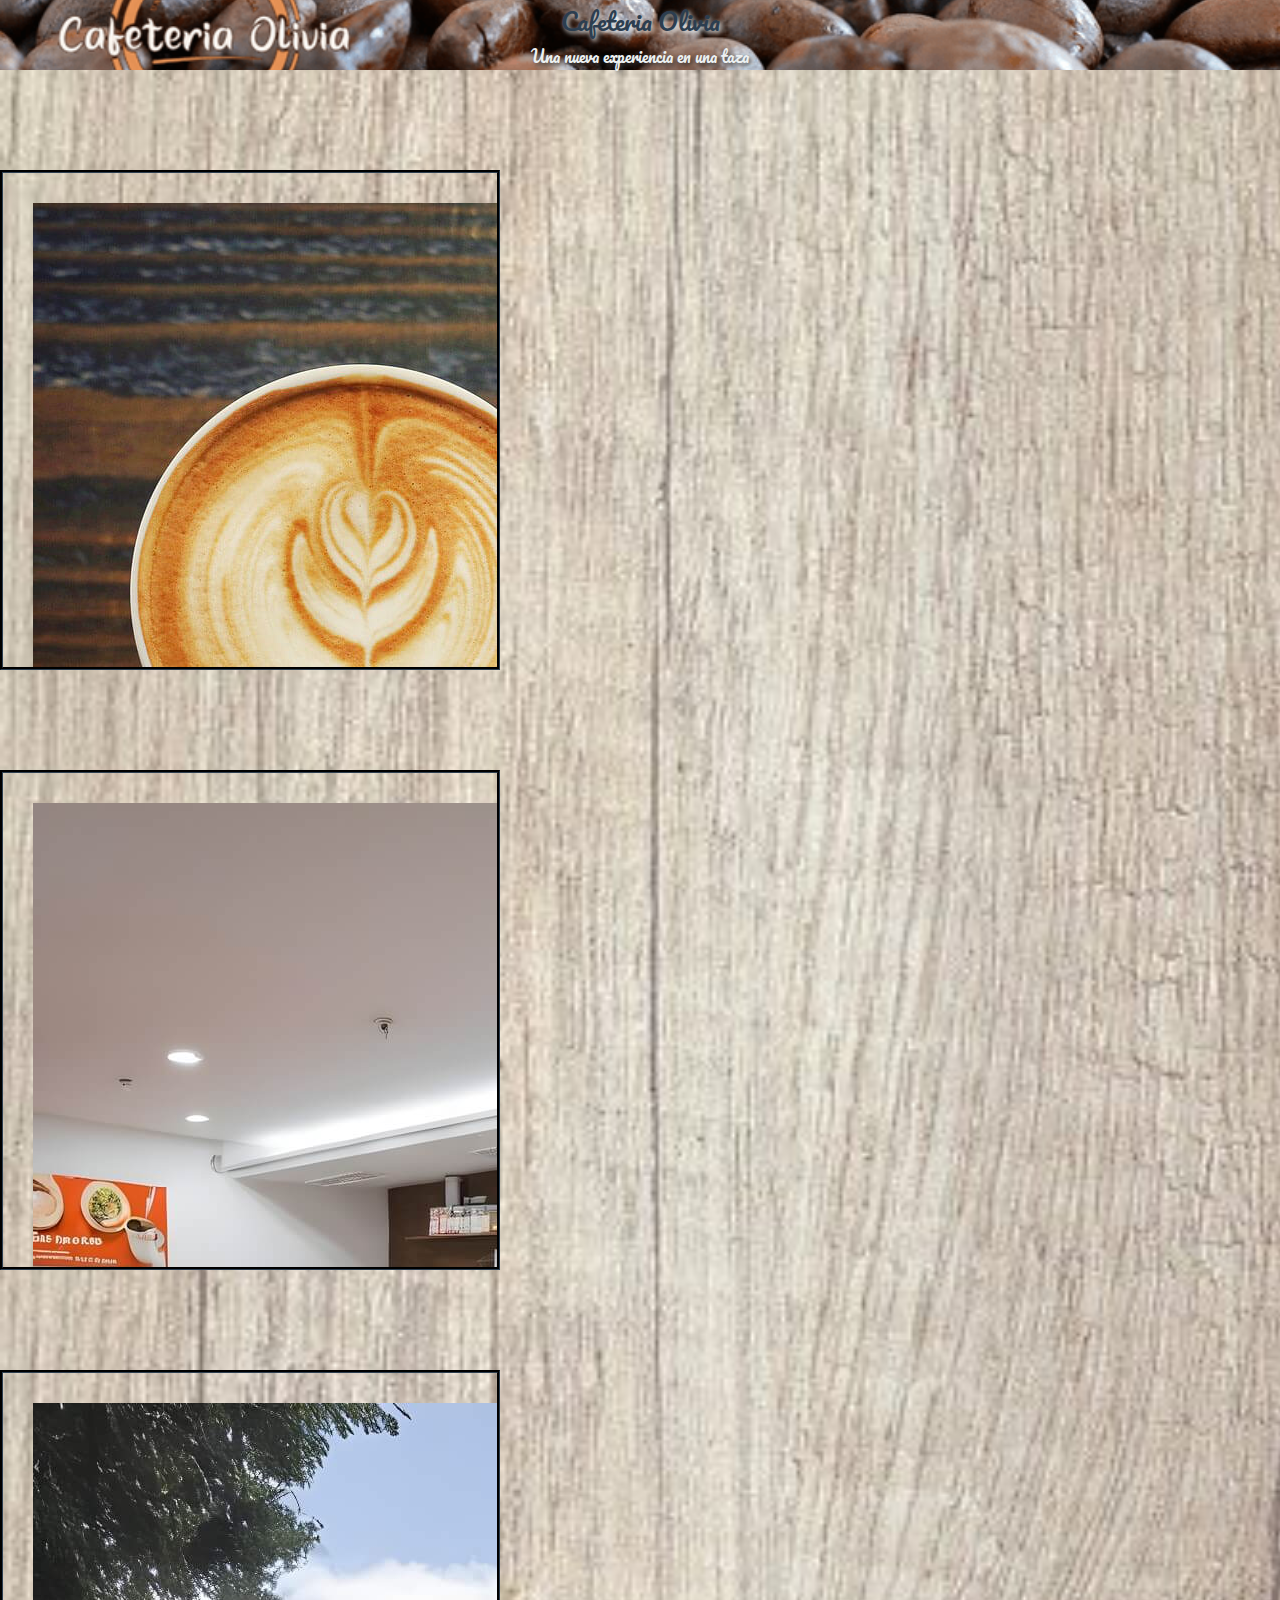
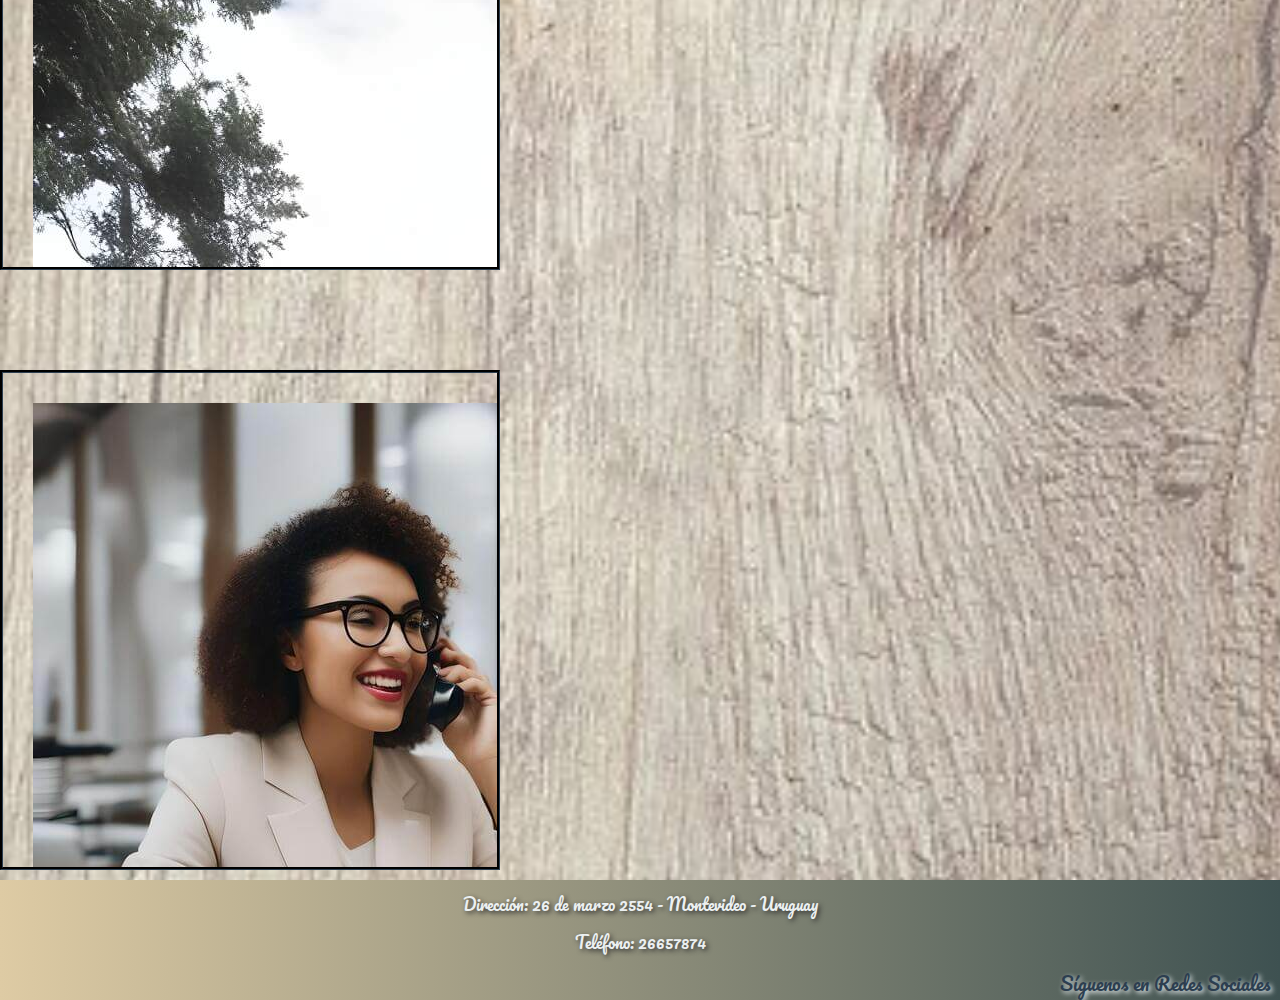
==== commit de071af5: "se agregan etiquetas meta" ====
--- a/index.html
+++ b/index.html
@@ -4,7 +4,8 @@
 <head>
     <meta charset="utf-8">
     <meta name="viewport" content="width=device-width, initial-scale=1">
-    <title>Olivia Cafe - Inicio</title>
+    <meta name="description" content="Te damos la bienvenida a nuesta cafeteria, vení y deleitate con nuestras delicias">
+    <title>Cafeteria Olivia - Inicio</title>
     <link rel="stylesheet" href="estilos.css">
 <link rel="stylesheet" href="https://cdnjs.cloudflare.com/ajax/libs/font-awesome/6.0.0/css/all.min.css">
     <link href="https://cdn.jsdelivr.net/npm/bootstrap@5.2.3/dist/css/bootstrap.min.css" rel="stylesheet"
--- a/estilos.css
+++ b/estilos.css
@@ -118,7 +118,9 @@
   max-width: 600px;
   margin: 0 auto;
   margin-bottom: 5px;
-  background-color: #7f8c8d;
+  background: #3E5151; /* fallback for old browsers */ /* Chrome 10-25, Safari 5.1-6 */
+  background: -webkit-gradient(linear, left top, right top, from(#DECBA4), to(#3E5151));
+  background: linear-gradient(to right, #DECBA4, #3E5151); /* W3C, IE 10+/ Edge, Firefox 16+, Chrome 26+, Opera 12+, Safari 7+ */
   padding: 20px;
   border: 2px solid #2c3e50;
   border-radius: 8px;
@@ -227,7 +229,9 @@
 }
 
 footer {
-  background-color: #4f4e4e;
+  background: #3E5151; /* fallback for old browsers */ /* Chrome 10-25, Safari 5.1-6 */
+  background: -webkit-gradient(linear, left top, right top, from(#DECBA4), to(#3E5151));
+  background: linear-gradient(to right, #DECBA4, #3E5151); /* W3C, IE 10+/ Edge, Firefox 16+, Chrome 26+, Opera 12+, Safari 7+ */
   color: #fff;
   max-height: 120px;
   overflow: hidden;
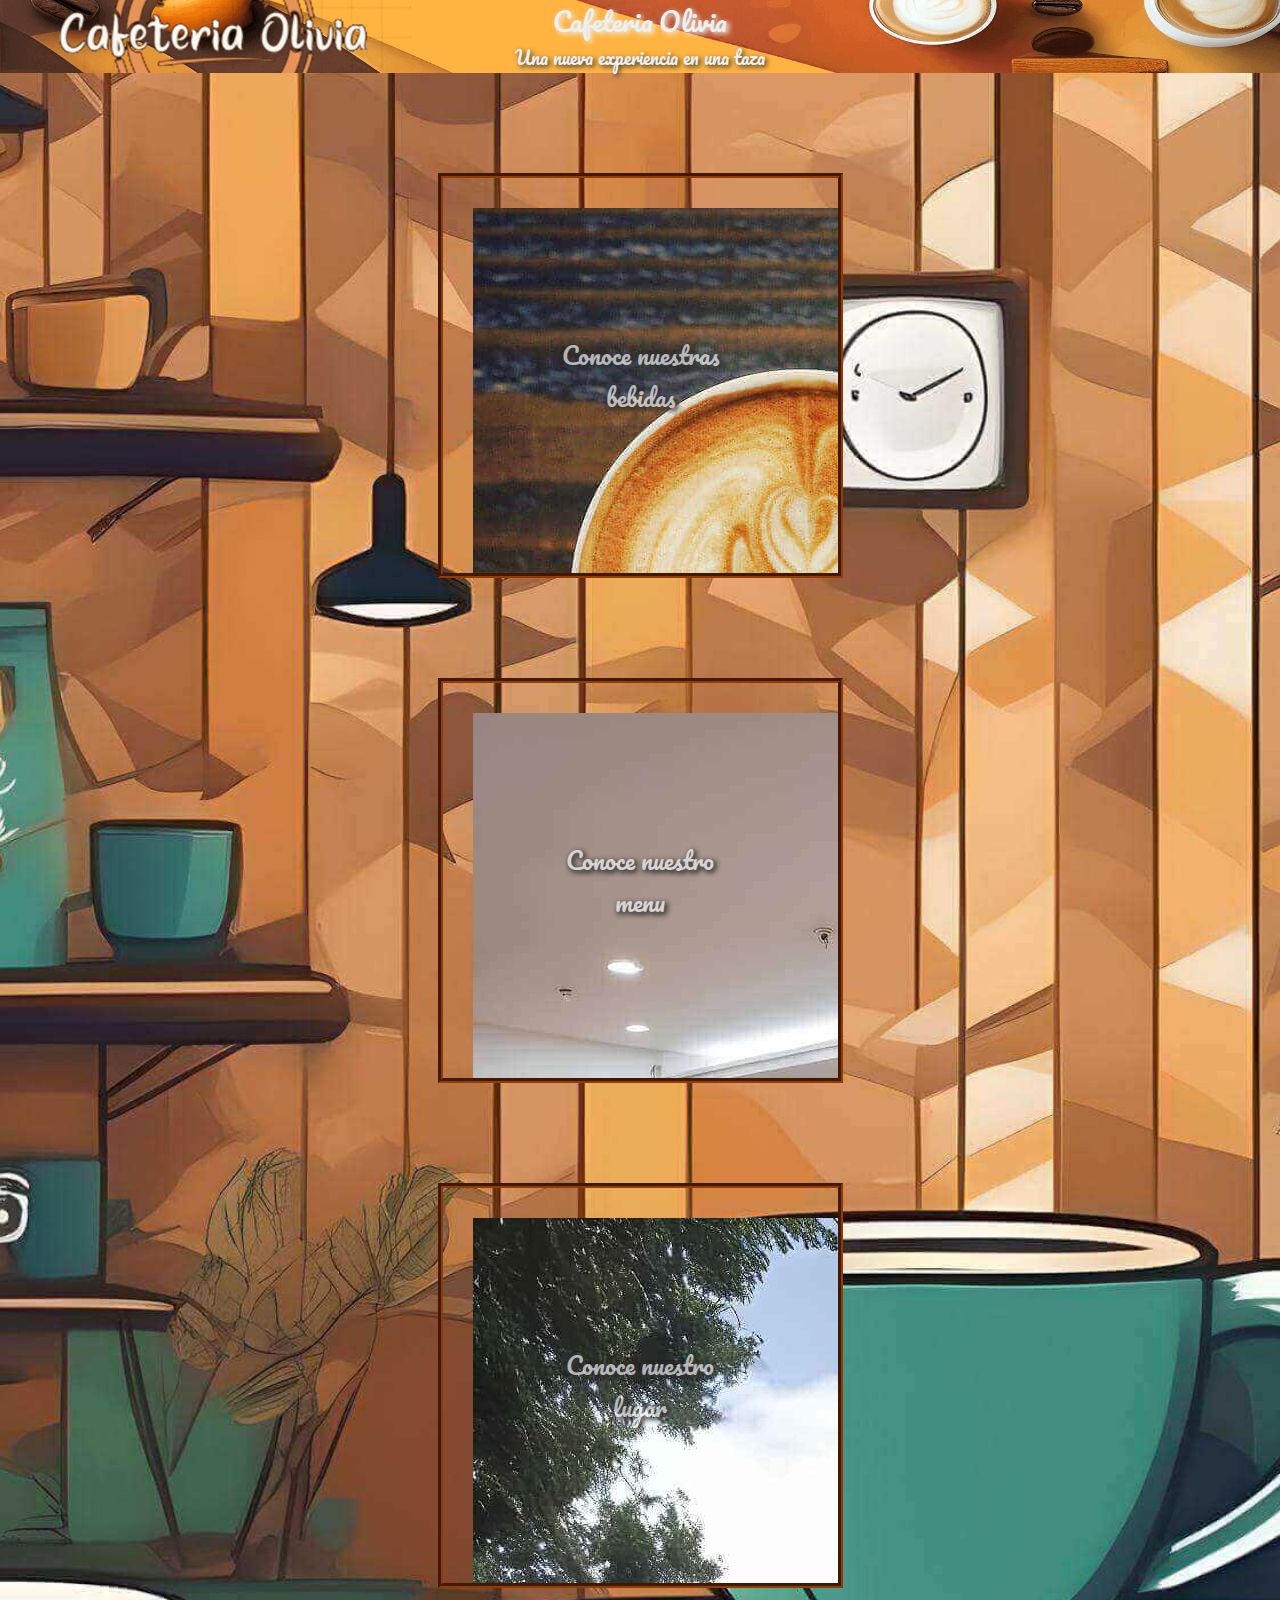
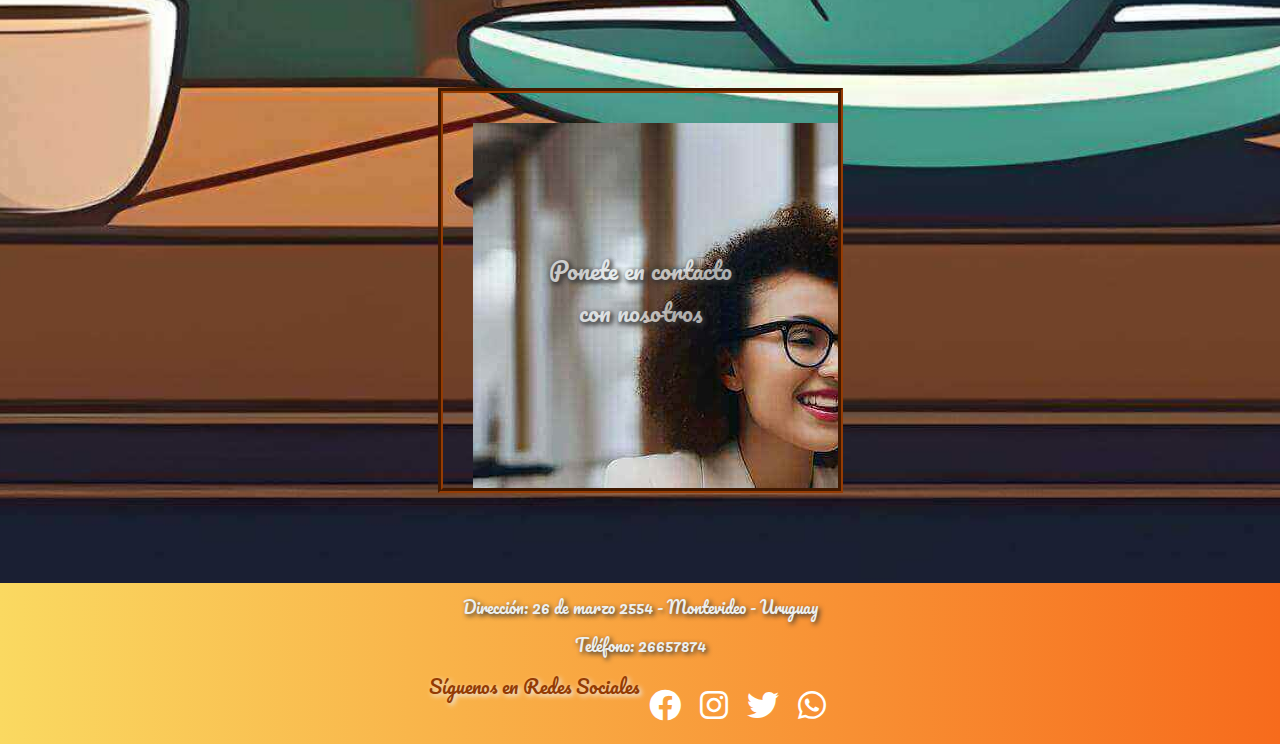
==== commit c2bc164b: "version final" ====
--- a/index.html
+++ b/index.html
@@ -5,8 +5,10 @@
     <meta charset="utf-8">
     <meta name="viewport" content="width=device-width, initial-scale=1">
     <meta name="description" content="Te damos la bienvenida a nuesta cafeteria, vení y deleitate con nuestras delicias">
+    <meta name="keywords" content="Cafetería Montevideo, Café gourmet Montevideo, Cafetería acogedora Montevideo, Café de especialidad Montevideo, Café y postres Montevideo, Café artesanal Montevideo, Barista Montevideo, Desayuno Montevideo, Merienda Montevideo, Café Uruguay">
     <title>Cafeteria Olivia - Inicio</title>
     <link rel="stylesheet" href="estilos.css">
+    <link rel="shortcut icon" href="/img/favicon.png" type="image/x-icon">
 <link rel="stylesheet" href="https://cdnjs.cloudflare.com/ajax/libs/font-awesome/6.0.0/css/all.min.css">
     <link href="https://cdn.jsdelivr.net/npm/bootstrap@5.2.3/dist/css/bootstrap.min.css" rel="stylesheet"
         integrity="sha384-rbsA2VBKQhggwzxH7pPCaAqO46MgnOM80zW1RWuH61DGLwZJEdK2Kadq2F9CUG65" crossorigin="anonymous">
@@ -17,6 +19,7 @@
         <h1>Cafeteria Olivia</h1>
         <p>Una nueva experiencia en una taza</p>
     </header>
+    <main>
     <div class="container">
         <div class="row">
             <div class="col-md-6 col-lg-3">
@@ -56,6 +59,7 @@
             </div>
         </div>
     </div>
+</main>
     <!--inicia footer-->
     <footer>
         <div class="container">
@@ -70,6 +74,7 @@
                         <i class="fab fa-facebook"></i>
                         <i class="fab fa-instagram"></i>
                         <i class="fab fa-twitter"></i>
+                        <i class="fa-brands fa-whatsapp"></i>
                     </div>
                 </div>
             </div>
--- a/estilos.css
+++ b/estilos.css
@@ -2,57 +2,66 @@
 * {
   margin: 0;
   padding: 0;
-  -webkit-box-sizing: border-box;
-          box-sizing: border-box;
+  box-sizing: border-box;
   font-family: "Pacifico", cursive;
   font-weight: 200;
   font-style: normal;
-  -webkit-transition: all 1s ease;
-  transition: all 1s ease;
+  transition: all 0.8s ease ease;
 }
 
 body {
   background-image: url(img/fondocafederecha.jpg);
   background-size: cover;
+  background-position: center;
   color: #333;
 }
 
 h1, h2, h3, h4, h5, h6 {
   text-align: center;
-  color: #2c3e50;
+  color: #943b03;
   text-shadow: 2px 2px 5px #ecf0f1;
   font-size: 1.5em;
-  -webkit-transition: color 1s ease;
-  transition: color 1s ease;
+  transition: color 0.8s ease ease;
+}
+
+h1:hover {
+  transform: scale(1.1);
+  transition: 0.8s ease;
+  color: #ecf0f1;
+  font-weight: bolder;
 }
 
 header {
   background-image: url(img/Bannerfinal.png);
   background-size: cover;
   background-position: center;
-  max-height: 230px;
-  -webkit-transition: max-height 1s ease;
-  transition: max-height 1s ease;
+  max-height: 40vh;
+  -o-object-fit: cover;
+     object-fit: cover;
+  width: 100%;
+  height: 100%;
 }
 
 p {
   color: #ecf0f1;
   text-align: center;
   text-shadow: 2px 2px 5px #333;
+  font-size: large;
+}
+
+p:hover {
+  transform: scale(1.1);
+  transition: 0.8s ease;
+  color: #ecf0f1;
+  font-weight: bolder;
 }
 
 .navbar {
-  background-color: #2c3e50;
+  background-color: #943b03;
   border-bottom: 1px solid #7f8c8d;
-  display: -webkit-box;
-  display: -ms-flexbox;
   display: flex;
-  -webkit-box-pack: justify;
-      -ms-flex-pack: justify;
-          justify-content: space-between;
-  -webkit-box-align: center;
-      -ms-flex-align: center;
-          align-items: center;
+  justify-content: space-between;
+  align-items: center;
 }
 
 .navbar-nav .nav-item {
@@ -68,27 +77,29 @@
   text-decoration: none;
   padding: 8px 15px;
   border-radius: 5px;
-  -webkit-transition: all 0.3s ease;
   transition: all 0.3s ease;
 }
 
 .navbar-nav .nav-item a:hover {
-  color: #2c3e50;
+  color: #943b03;
   background-color: #bdc3c7;
 }
 
 .image-container {
-  border: 3px #2c3e50 groove;
+  border: 5px #943b03 groove;
   margin-top: 100px;
   position: relative;
-  max-width: 500px;
-  max-height: 500px;
+  max-width: 45vh;
+  max-height: 45vh;
   overflow: hidden;
   padding: 30px;
+  -o-object-fit: cover;
+     object-fit: cover;
+  transition: border-radius 0.8s ease ease;
 }
 
 .image-container:hover {
-  border: #2c3e50 groove 8px;
+  border: #943b03 groove 8px;
   border-radius: 50%;
 }
 
@@ -96,13 +107,12 @@
   position: absolute;
   top: 50%;
   left: 50%;
-  -webkit-transform: translate(-50%, -50%);
-          transform: translate(-50%, -50%);
+  transform: translate(-50%, -50%);
   color: #ecf0f1;
   text-shadow: 2px 2px 5px #333, 2px 2px 5px #333, 2px 2px 5px #333;
   font-size: 1.5em;
   text-align: center;
-  opacity: 0;
+  opacity: 0.7;
 }
 
 .image-container:hover .img-title {
@@ -114,18 +124,17 @@
   text-decoration: none;
 }
 
+/*formulario de contacto*/
 form {
   max-width: 600px;
   margin: 0 auto;
   margin-bottom: 5px;
-  background: #3E5151; /* fallback for old browsers */ /* Chrome 10-25, Safari 5.1-6 */
-  background: -webkit-gradient(linear, left top, right top, from(#DECBA4), to(#3E5151));
-  background: linear-gradient(to right, #DECBA4, #3E5151); /* W3C, IE 10+/ Edge, Firefox 16+, Chrome 26+, Opera 12+, Safari 7+ */
+  background-color: #FAD961;
+  background-image: linear-gradient(90deg, #FAD961 0%, #F76B1C 100%);
   padding: 20px;
-  border: 2px solid #2c3e50;
+  border: 2px solid #943b03;
   border-radius: 8px;
-  -webkit-box-shadow: 0 0 10px rgba(0, 0, 0, 0.1);
-          box-shadow: 0 0 10px rgba(0, 0, 0, 0.1);
+  box-shadow: 0 0 10px rgba(0, 0, 0, 0.1);
 }
 
 label {
@@ -140,9 +149,8 @@
   width: 100%;
   padding: 8px;
   margin-bottom: 15px;
-  -webkit-box-sizing: border-box;
-          box-sizing: border-box;
-  border: 1px solid #2c3e50;
+  box-sizing: border-box;
+  border: 1px solid #943b03;
 }
 
 select {
@@ -150,12 +158,13 @@
 }
 
 button {
-  background-color: #2c3e50;
+  background-color: #943b03;
   color: #ecf0f1;
   padding: 10px 15px;
   border: solid 2px white;
   border-radius: 4px;
   cursor: pointer;
+  transition: background-color 0.8s ease ease;
 }
 
 button:hover {
@@ -166,15 +175,16 @@
   margin: auto;
   padding: 10px;
   color: #ecf0f1;
-  background-color: #2c3e50;
+  background-color: #943b03;
 }
 
 .card-p {
   margin: auto;
   color: #ecf0f1;
-  background-color: #2c3e50;
-}
-
+  background-color: #943b03;
+}
+
+/*empieza carrousel*/
 #carouselExample {
   padding: 50px;
 }
@@ -184,12 +194,13 @@
 }
 
 .carousel-item img {
-  width: 90%;
+  max-width: 90%;
   max-height: 400px;
   -o-object-fit: cover;
      object-fit: cover;
   border: 5px #fff groove;
   border-radius: 20px;
+  margin: auto;
 }
 
 .carousel-caption {
@@ -200,8 +211,7 @@
   position: absolute;
   top: 50%;
   left: 50%;
-  -webkit-transform: translate(0%, -50%);
-          transform: translate(0%, -50%);
+  transform: translate(0%, -50%);
 }
 
 .carousel-caption h5 {
@@ -228,16 +238,68 @@
   background-color: rgba(0, 0, 0, 0.5);
 }
 
+/* galeria de lugar */
+section.imageneslugar {
+  margin: auto;
+  width: 800px;
+  height: 430px;
+  display: flex;
+  justify-content: center;
+}
+
+section.imageneslugar img {
+  width: 0;
+  flex-grow: 1;
+  -o-object-fit: cover;
+     object-fit: cover;
+  transition: 0.8s ease;
+  filter: grayscale(40%);
+}
+
+section.imageneslugar img:hover {
+  cursor: pointer;
+  width: 300px;
+  opacity: 1;
+  box-shadow: 5px 5px 5px #bdc3c7;
+  border-radius: 10%;
+  transition: 0.8s ease;
+  transform: scale(1.1);
+  filter: grayscale(0);
+  z-index: 1;
+}
+
+@media screen and (max-width: 768px) {
+  section.imageneslugar {
+    max-width: 90vw;
+    max-height: auto;
+  }
+  section.imageneslugar img {
+    width: 0;
+    flex-grow: 1;
+    -o-object-fit: cover;
+       object-fit: cover;
+    transition: 0.8s ease;
+    box-shadow: inset 10px 10px 10px #ecf0f1;
+  }
+  section.imageneslugar img:hover {
+    width: 50%;
+  }
+}
+.col-md-6 {
+  margin: auto;
+  max-width: 100%;
+  display: flex;
+  justify-content: center;
+}
+
+/*inicia footer*/
 footer {
-  background: #3E5151; /* fallback for old browsers */ /* Chrome 10-25, Safari 5.1-6 */
-  background: -webkit-gradient(linear, left top, right top, from(#DECBA4), to(#3E5151));
-  background: linear-gradient(to right, #DECBA4, #3E5151); /* W3C, IE 10+/ Edge, Firefox 16+, Chrome 26+, Opera 12+, Safari 7+ */
+  background-color: #FAD961;
+  background-image: linear-gradient(90deg, #FAD961 0%, #F76B1C 100%);
   color: #fff;
-  max-height: 120px;
-  overflow: hidden;
   text-align: center;
   padding: 10px;
-  margin-top: 10px;
+  margin-top: 10vh;
 }
 
 footer p {
@@ -252,23 +314,21 @@
 
 .iconoredes {
   margin-top: 10px;
-  text-align: end;
+  text-align: right;
+  padding: 10px;
 }
 
 .iconoredes i {
   font-size: 2rem;
   margin-right: 15px;
-  -webkit-transition: color 0.3s ease;
-  transition: color 0.3s ease;
+  transition: color 0.6s ease;
 }
 
 .iconoredes i:hover {
   color: #4267B2;
-  -webkit-transform: rotate(30deg);
-          transform: rotate(30deg);
-  -webkit-transform: scale(1.1);
-          transform: scale(1.1);
-  text-shadow: white 1px 1px 10px 0.7;
+  transform: rotate(5deg) scale(1.5);
+  text-shadow: white 2px 2px 5px, white 2px 2px 5px;
+  transition: 0.8s ease;
 }
 
 .iconoredes i:nth-child(2):hover {
@@ -277,6 +337,10 @@
 
 .iconoredes i:nth-child(3):hover {
   color: #4995f7;
+}
+
+.iconoredes i:nth-child(4):hover {
+  color: #1c9f15;
 }
 
 @media (max-width: 768px) {
@@ -290,4 +354,16 @@
     font-size: 1.5rem;
     margin-right: 10px;
   }
-}+}
+@media (max-width: 368px) {
+  footer p {
+    font-size: 0.3rem;
+  }
+  .iconoredes {
+    margin-top: 5px;
+  }
+  .iconoredes i {
+    font-size: 1.5rem;
+    margin-right: 10px;
+  }
+}/*# sourceMappingURL=estilos.css.map */